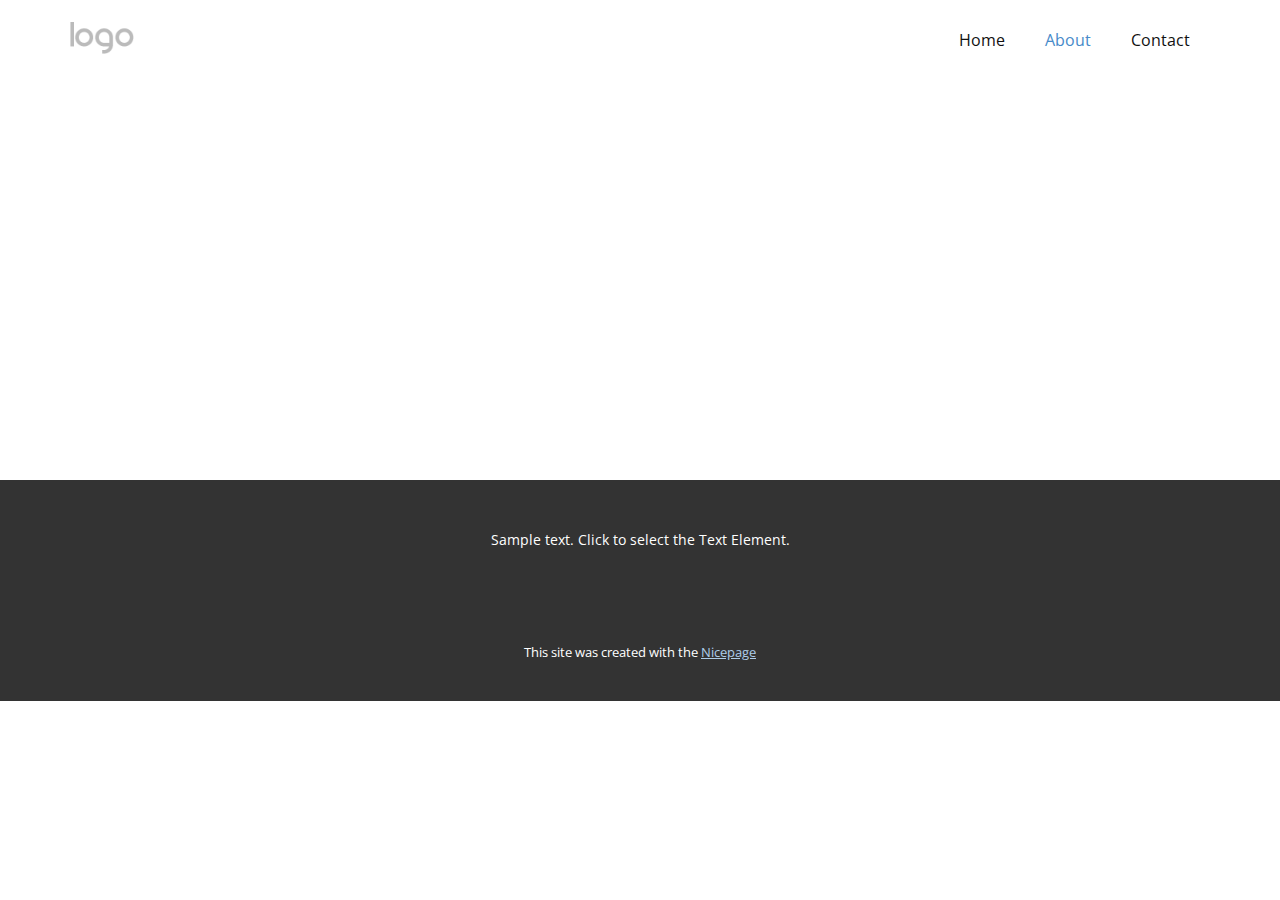
==== About.html @ 91aebddf "first commit" ====
<!DOCTYPE html>
<html style="font-size: 16px;" lang="en"><head>
    <meta name="viewport" content="width=device-width, initial-scale=1.0">
    <meta charset="utf-8">
    <meta name="keywords" content="">
    <meta name="description" content="">
    <title>About</title>
    <link rel="stylesheet" href="nicepage.css" media="screen">
<link rel="stylesheet" href="About.css" media="screen">
    <script class="u-script" type="text/javascript" src="jquery.js" defer=""></script>
    <script class="u-script" type="text/javascript" src="nicepage.js" defer=""></script>
    <meta name="generator" content="Nicepage 6.21.3, nicepage.com">
    <link id="u-theme-google-font" rel="stylesheet" href="https://fonts.googleapis.com/css?family=Roboto:100,100i,300,300i,400,400i,500,500i,700,700i,900,900i|Open+Sans:300,300i,400,400i,500,500i,600,600i,700,700i,800,800i">
    
    
    
    <script type="application/ld+json">{
		"@context": "http://schema.org",
		"@type": "Organization",
		"name": "",
		"logo": "images/default-logo.png"
}</script>
    <meta name="theme-color" content="#478ac9">
    <meta property="og:title" content="About">
    <meta property="og:type" content="website">
  <meta data-intl-tel-input-cdn-path="intlTelInput/"></head>
  <body data-path-to-root="./" data-include-products="false" class="u-body u-xl-mode" data-lang="en"><header class="u-clearfix u-header u-header" id="sec-e397"><div class="u-clearfix u-sheet u-valign-middle u-sheet-1">
        <a href="#" class="u-image u-logo u-image-1">
          <img src="images/default-logo.png" class="u-logo-image u-logo-image-1">
        </a>
        <nav class="u-menu u-menu-dropdown u-offcanvas u-menu-1">
          <div class="menu-collapse" style="font-size: 1rem; letter-spacing: 0px;">
            <a class="u-button-style u-custom-left-right-menu-spacing u-custom-padding-bottom u-custom-top-bottom-menu-spacing u-hamburger-link u-nav-link u-text-active-palette-1-base u-text-hover-palette-2-base" href="#">
              <svg class="u-svg-link" viewBox="0 0 24 24"><use xlink:href="#menu-hamburger"></use></svg>
              <svg class="u-svg-content" version="1.1" id="menu-hamburger" viewBox="0 0 16 16" x="0px" y="0px" xmlns:xlink="http://www.w3.org/1999/xlink" xmlns="http://www.w3.org/2000/svg"><g><rect y="1" width="16" height="2"></rect><rect y="7" width="16" height="2"></rect><rect y="13" width="16" height="2"></rect>
</g></svg>
            </a>
          </div>
          <div class="u-nav-container">
            <ul class="u-nav u-unstyled u-nav-1"><li class="u-nav-item"><a class="u-button-style u-nav-link u-text-active-palette-1-base u-text-hover-palette-2-base" href="./" style="padding: 10px 20px;">Home</a>
</li><li class="u-nav-item"><a class="u-button-style u-nav-link u-text-active-palette-1-base u-text-hover-palette-2-base" href="About.html" style="padding: 10px 20px;">About</a>
</li><li class="u-nav-item"><a class="u-button-style u-nav-link u-text-active-palette-1-base u-text-hover-palette-2-base" href="Contact.html" style="padding: 10px 20px;">Contact</a>
</li></ul>
          </div>
          <div class="u-nav-container-collapse">
            <div class="u-black u-container-style u-inner-container-layout u-opacity u-opacity-95 u-sidenav">
              <div class="u-inner-container-layout u-sidenav-overflow">
                <div class="u-menu-close"></div>
                <ul class="u-align-center u-nav u-popupmenu-items u-unstyled u-nav-2"><li class="u-nav-item"><a class="u-button-style u-nav-link" href="./">Home</a>
</li><li class="u-nav-item"><a class="u-button-style u-nav-link" href="About.html">About</a>
</li><li class="u-nav-item"><a class="u-button-style u-nav-link" href="Contact.html">Contact</a>
</li></ul>
              </div>
            </div>
            <div class="u-black u-menu-overlay u-opacity u-opacity-70"></div>
          </div>
        </nav>
      </div></header>
    <section class="u-clearfix u-section-1" id="sec-25f7">
      <div class="u-clearfix u-sheet u-sheet-1"></div>
    </section>
    
    
    
    <footer class="u-align-center u-clearfix u-container-align-center u-footer u-grey-80 u-footer" id="sec-f53a"><div class="u-clearfix u-sheet u-sheet-1">
        <p class="u-small-text u-text u-text-variant u-text-1">Sample text. Click to select the Text Element.</p>
      </div></footer>
    <section class="u-backlink u-clearfix u-grey-80">
      <p class="u-text">
        <span>This site was created with the </span>
        <a class="u-link" href="https://nicepage.com/" target="_blank" rel="nofollow">
          <span>Nicepage</span>
        </a>
      </p>
    </section>
  
</body></html>
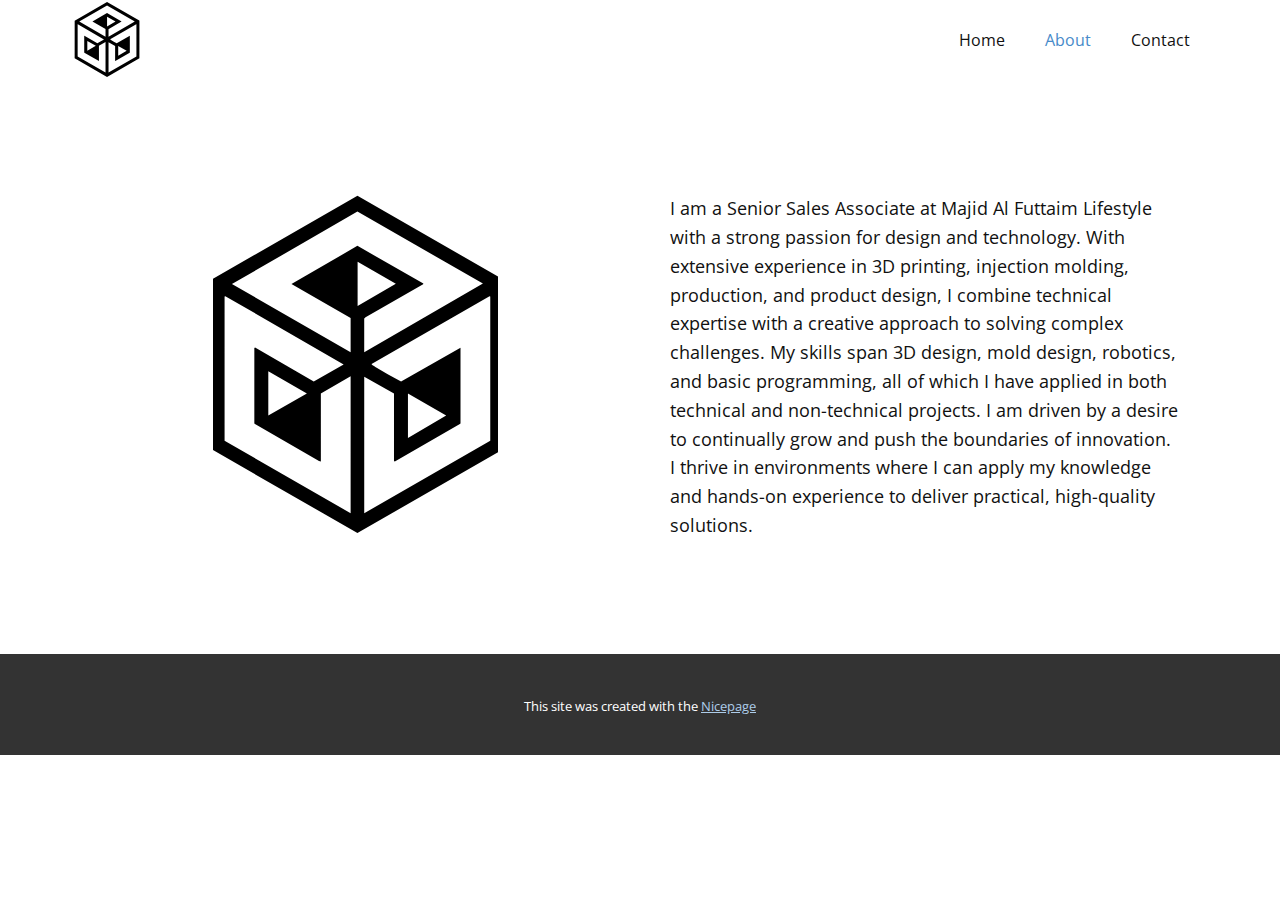
==== commit 0f7447a8: "second try" ====
--- a/About.html
+++ b/About.html
@@ -2,7 +2,7 @@
 <html style="font-size: 16px;" lang="en"><head>
     <meta name="viewport" content="width=device-width, initial-scale=1.0">
     <meta charset="utf-8">
-    <meta name="keywords" content="">
+    <meta name="keywords" content="​Philosophy &amp;amp; Values">
     <meta name="description" content="">
     <title>About</title>
     <link rel="stylesheet" href="nicepage.css" media="screen">
@@ -17,17 +17,13 @@
     <script type="application/ld+json">{
 		"@context": "http://schema.org",
 		"@type": "Organization",
-		"name": "",
-		"logo": "images/default-logo.png"
+		"name": ""
 }</script>
     <meta name="theme-color" content="#478ac9">
     <meta property="og:title" content="About">
     <meta property="og:type" content="website">
   <meta data-intl-tel-input-cdn-path="intlTelInput/"></head>
   <body data-path-to-root="./" data-include-products="false" class="u-body u-xl-mode" data-lang="en"><header class="u-clearfix u-header u-header" id="sec-e397"><div class="u-clearfix u-sheet u-valign-middle u-sheet-1">
-        <a href="#" class="u-image u-logo u-image-1">
-          <img src="images/default-logo.png" class="u-logo-image u-logo-image-1">
-        </a>
         <nav class="u-menu u-menu-dropdown u-offcanvas u-menu-1">
           <div class="menu-collapse" style="font-size: 1rem; letter-spacing: 0px;">
             <a class="u-button-style u-custom-left-right-menu-spacing u-custom-padding-bottom u-custom-top-bottom-menu-spacing u-hamburger-link u-nav-link u-text-active-palette-1-base u-text-hover-palette-2-base" href="#">
@@ -55,16 +51,32 @@
             <div class="u-black u-menu-overlay u-opacity u-opacity-70"></div>
           </div>
         </nav>
+        <img class="u-image u-image-default u-preserve-proportions u-image-1" src="images/tom21.svg" alt="" data-image-width="137" data-image-height="150">
       </div></header>
-    <section class="u-clearfix u-section-1" id="sec-25f7">
-      <div class="u-clearfix u-sheet u-sheet-1"></div>
+    <section class="u-clearfix u-section-1" id="sec-0c21">
+      <div class="u-clearfix u-sheet u-valign-middle u-sheet-1">
+        <div class="data-layout-selected u-clearfix u-expanded-width u-layout-wrap u-layout-wrap-1">
+          <div class="u-layout">
+            <div class="u-layout-row">
+              <div class="u-container-style u-layout-cell u-size-30 u-layout-cell-1">
+                <div class="u-container-layout u-valign-middle u-container-layout-1">
+                  <img class="custom-expanded u-align-center-xs u-image u-image-1" src="images/tom21.svg" data-image-width="471" data-image-height="515">
+                </div>
+              </div>
+              <div class="u-container-style u-layout-cell u-size-30 u-layout-cell-2">
+                <div class="u-container-layout u-valign-middle u-container-layout-2">
+                  <p class="u-align-center-xs u-text u-text-default u-text-1"> I am a Senior Sales Associate at&nbsp;Majid Al Futtaim Lifestyle with a strong passion for design and technology.&nbsp;With extensive experience in 3D printing, injection molding, production, and product design, I combine technical expertise with a creative approach to solving complex challenges. My skills span 3D design, mold design, robotics, and basic programming, all of which I have applied in both technical and non-technical projects. I am driven by a desire to continually grow and push the boundaries of innovation. I thrive in environments where I can apply my knowledge and hands-on experience to deliver practical, high-quality solutions.</p>
+                </div>
+              </div>
+            </div>
+          </div>
+        </div>
+      </div>
     </section>
     
     
     
-    <footer class="u-align-center u-clearfix u-container-align-center u-footer u-grey-80 u-footer" id="sec-f53a"><div class="u-clearfix u-sheet u-sheet-1">
-        <p class="u-small-text u-text u-text-variant u-text-1">Sample text. Click to select the Text Element.</p>
-      </div></footer>
+    
     <section class="u-backlink u-clearfix u-grey-80">
       <p class="u-text">
         <span>This site was created with the </span>
--- a/nicepage.css
+++ b/nicepage.css
@@ -43412,7 +43412,818 @@
 
 /*begin-variables sitestylecss*/
 
+.u-custom-color-1,
+        .u-body.u-custom-color-1,
+        section.u-custom-color-1:before,
+        .u-custom-color-1 > .u-audio-main-layout-wrapper:before,
+        .u-custom-color-1 > .u-container-layout:before,
+        .u-custom-color-1 > .u-inner-container-layout:before,
+        .u-custom-color-1.u-sidenav:before,
+        .u-container-layout.u-container-layout.u-custom-color-1:before,
+        .u-table-alt-custom-color-1 tr:nth-child(even)
+        {
+            color: #ffffff;
+            background-color: #555c66;
+        }
 
+        .u-input.u-custom-color-1,
+        .u-field-input.u-custom-color-1,
+        .u-button-style.u-custom-color-1,
+        .u-button-style.u-custom-color-1[class*="u-border-"]
+        {
+            color: #ffffff !important;
+            background-color: #555c66 !important;
+        }
+
+        .u-button-style.u-custom-color-1:hover,
+        .u-button-style.u-custom-color-1[class*="u-border-"]:hover,
+        .u-button-style.u-custom-color-1:focus,
+        .u-button-style.u-custom-color-1[class*="u-border-"]:focus,
+        .u-button-style.u-button-style.u-custom-color-1:active,
+        .u-button-style.u-button-style.u-custom-color-1[class*="u-border-"]:active,
+        .u-button-style.u-button-style.u-custom-color-1.active,
+        .u-button-style.u-button-style.u-custom-color-1[class*="u-border-"].active,
+        li.active > .u-button-style.u-button-style.u-custom-color-1,
+        li.active > .u-button-style.u-button-style.u-custom-color-1[class*="u-border-"]
+        {
+            color: #ffffff !important;
+            background-color: #4d535c !important;
+        }
+
+        .u-hover-custom-color-1:hover,
+        .u-hover-custom-color-1[class*="u-border-"]:hover,
+        .u-hover-custom-color-1:focus,
+        .u-hover-custom-color-1[class*="u-border-"]:focus,
+        .u-active-custom-color-1.u-active.u-active,
+        .u-active-custom-color-1[class*="u-border-"].u-active.u-active,
+        a.u-button-style.u-hover-custom-color-1:hover,
+        a.u-button-style.u-hover-custom-color-1.hover,
+        a.u-button-style.u-hover-custom-color-1[class*="u-border-"]:hover,
+        a.u-button-style.u-hover-custom-color-1[class*="u-border-"].hover,
+        a.u-button-style:hover > .u-hover-custom-color-1,
+        a.u-button-style:hover > .u-hover-custom-color-1[class*="u-border-"],
+        a.u-button-style.u-hover-custom-color-1:focus,
+        a.u-button-style.u-hover-custom-color-1[class*="u-border-"]:focus,
+        a.u-button-style.u-button-style.u-active-custom-color-1:active,
+        a.u-button-style.u-button-style.u-active-custom-color-1[class*="u-border-"]:active,
+        a.u-button-style.u-button-style.u-active-custom-color-1.active,
+        a.u-button-style.u-button-style.u-active-custom-color-1[class*="u-border-"].active,
+        a.u-button-style.u-button-style.active > .u-active-custom-color-1,
+        a.u-button-style.u-button-style.active > .u-active-custom-color-1[class*="u-border-"],
+        li.active > a.u-button-style.u-button-style.u-active-custom-color-1,
+        li.active > a.u-button-style.u-button-style.u-active-custom-color-1[class*="u-border-"],
+        input.u-field-input.u-field-input.u-active-custom-color-1:checked
+        {
+            color: #ffffff !important;
+            background-color: #555c66 !important;
+        }
+
+        a.u-link.u-hover-custom-color-1:hover {
+            color: #555c66 !important;
+        }
+
+        
+        
+        .u-custom-color-2,
+        .u-body.u-custom-color-2,
+        section.u-custom-color-2:before,
+        .u-custom-color-2 > .u-audio-main-layout-wrapper:before,
+        .u-custom-color-2 > .u-container-layout:before,
+        .u-custom-color-2 > .u-inner-container-layout:before,
+        .u-custom-color-2.u-sidenav:before,
+        .u-container-layout.u-container-layout.u-custom-color-2:before,
+        .u-table-alt-custom-color-2 tr:nth-child(even)
+        {
+            color: #ffffff;
+            background-color: #292d33;
+        }
+
+        .u-input.u-custom-color-2,
+        .u-field-input.u-custom-color-2,
+        .u-button-style.u-custom-color-2,
+        .u-button-style.u-custom-color-2[class*="u-border-"]
+        {
+            color: #ffffff !important;
+            background-color: #292d33 !important;
+        }
+
+        .u-button-style.u-custom-color-2:hover,
+        .u-button-style.u-custom-color-2[class*="u-border-"]:hover,
+        .u-button-style.u-custom-color-2:focus,
+        .u-button-style.u-custom-color-2[class*="u-border-"]:focus,
+        .u-button-style.u-button-style.u-custom-color-2:active,
+        .u-button-style.u-button-style.u-custom-color-2[class*="u-border-"]:active,
+        .u-button-style.u-button-style.u-custom-color-2.active,
+        .u-button-style.u-button-style.u-custom-color-2[class*="u-border-"].active,
+        li.active > .u-button-style.u-button-style.u-custom-color-2,
+        li.active > .u-button-style.u-button-style.u-custom-color-2[class*="u-border-"]
+        {
+            color: #ffffff !important;
+            background-color: #25292e !important;
+        }
+
+        .u-hover-custom-color-2:hover,
+        .u-hover-custom-color-2[class*="u-border-"]:hover,
+        .u-hover-custom-color-2:focus,
+        .u-hover-custom-color-2[class*="u-border-"]:focus,
+        .u-active-custom-color-2.u-active.u-active,
+        .u-active-custom-color-2[class*="u-border-"].u-active.u-active,
+        a.u-button-style.u-hover-custom-color-2:hover,
+        a.u-button-style.u-hover-custom-color-2.hover,
+        a.u-button-style.u-hover-custom-color-2[class*="u-border-"]:hover,
+        a.u-button-style.u-hover-custom-color-2[class*="u-border-"].hover,
+        a.u-button-style:hover > .u-hover-custom-color-2,
+        a.u-button-style:hover > .u-hover-custom-color-2[class*="u-border-"],
+        a.u-button-style.u-hover-custom-color-2:focus,
+        a.u-button-style.u-hover-custom-color-2[class*="u-border-"]:focus,
+        a.u-button-style.u-button-style.u-active-custom-color-2:active,
+        a.u-button-style.u-button-style.u-active-custom-color-2[class*="u-border-"]:active,
+        a.u-button-style.u-button-style.u-active-custom-color-2.active,
+        a.u-button-style.u-button-style.u-active-custom-color-2[class*="u-border-"].active,
+        a.u-button-style.u-button-style.active > .u-active-custom-color-2,
+        a.u-button-style.u-button-style.active > .u-active-custom-color-2[class*="u-border-"],
+        li.active > a.u-button-style.u-button-style.u-active-custom-color-2,
+        li.active > a.u-button-style.u-button-style.u-active-custom-color-2[class*="u-border-"],
+        input.u-field-input.u-field-input.u-active-custom-color-2:checked
+        {
+            color: #ffffff !important;
+            background-color: #292d33 !important;
+        }
+
+        a.u-link.u-hover-custom-color-2:hover {
+            color: #292d33 !important;
+        }
+
+        
+        
+        .u-custom-color-3,
+        .u-body.u-custom-color-3,
+        section.u-custom-color-3:before,
+        .u-custom-color-3 > .u-audio-main-layout-wrapper:before,
+        .u-custom-color-3 > .u-container-layout:before,
+        .u-custom-color-3 > .u-inner-container-layout:before,
+        .u-custom-color-3.u-sidenav:before,
+        .u-container-layout.u-container-layout.u-custom-color-3:before,
+        .u-table-alt-custom-color-3 tr:nth-child(even)
+        {
+            color: #ffffff;
+            background-color: #22272e;
+        }
+
+        .u-input.u-custom-color-3,
+        .u-field-input.u-custom-color-3,
+        .u-button-style.u-custom-color-3,
+        .u-button-style.u-custom-color-3[class*="u-border-"]
+        {
+            color: #ffffff !important;
+            background-color: #22272e !important;
+        }
+
+        .u-button-style.u-custom-color-3:hover,
+        .u-button-style.u-custom-color-3[class*="u-border-"]:hover,
+        .u-button-style.u-custom-color-3:focus,
+        .u-button-style.u-custom-color-3[class*="u-border-"]:focus,
+        .u-button-style.u-button-style.u-custom-color-3:active,
+        .u-button-style.u-button-style.u-custom-color-3[class*="u-border-"]:active,
+        .u-button-style.u-button-style.u-custom-color-3.active,
+        .u-button-style.u-button-style.u-custom-color-3[class*="u-border-"].active,
+        li.active > .u-button-style.u-button-style.u-custom-color-3,
+        li.active > .u-button-style.u-button-style.u-custom-color-3[class*="u-border-"]
+        {
+            color: #ffffff !important;
+            background-color: #1f2329 !important;
+        }
+
+        .u-hover-custom-color-3:hover,
+        .u-hover-custom-color-3[class*="u-border-"]:hover,
+        .u-hover-custom-color-3:focus,
+        .u-hover-custom-color-3[class*="u-border-"]:focus,
+        .u-active-custom-color-3.u-active.u-active,
+        .u-active-custom-color-3[class*="u-border-"].u-active.u-active,
+        a.u-button-style.u-hover-custom-color-3:hover,
+        a.u-button-style.u-hover-custom-color-3.hover,
+        a.u-button-style.u-hover-custom-color-3[class*="u-border-"]:hover,
+        a.u-button-style.u-hover-custom-color-3[class*="u-border-"].hover,
+        a.u-button-style:hover > .u-hover-custom-color-3,
+        a.u-button-style:hover > .u-hover-custom-color-3[class*="u-border-"],
+        a.u-button-style.u-hover-custom-color-3:focus,
+        a.u-button-style.u-hover-custom-color-3[class*="u-border-"]:focus,
+        a.u-button-style.u-button-style.u-active-custom-color-3:active,
+        a.u-button-style.u-button-style.u-active-custom-color-3[class*="u-border-"]:active,
+        a.u-button-style.u-button-style.u-active-custom-color-3.active,
+        a.u-button-style.u-button-style.u-active-custom-color-3[class*="u-border-"].active,
+        a.u-button-style.u-button-style.active > .u-active-custom-color-3,
+        a.u-button-style.u-button-style.active > .u-active-custom-color-3[class*="u-border-"],
+        li.active > a.u-button-style.u-button-style.u-active-custom-color-3,
+        li.active > a.u-button-style.u-button-style.u-active-custom-color-3[class*="u-border-"],
+        input.u-field-input.u-field-input.u-active-custom-color-3:checked
+        {
+            color: #ffffff !important;
+            background-color: #22272e !important;
+        }
+
+        a.u-link.u-hover-custom-color-3:hover {
+            color: #22272e !important;
+        }
+
+        
+        
+        .u-custom-color-4,
+        .u-body.u-custom-color-4,
+        section.u-custom-color-4:before,
+        .u-custom-color-4 > .u-audio-main-layout-wrapper:before,
+        .u-custom-color-4 > .u-container-layout:before,
+        .u-custom-color-4 > .u-inner-container-layout:before,
+        .u-custom-color-4.u-sidenav:before,
+        .u-container-layout.u-container-layout.u-custom-color-4:before,
+        .u-table-alt-custom-color-4 tr:nth-child(even)
+        {
+            color: #ffffff;
+            background-color: #22272e;
+        }
+
+        .u-input.u-custom-color-4,
+        .u-field-input.u-custom-color-4,
+        .u-button-style.u-custom-color-4,
+        .u-button-style.u-custom-color-4[class*="u-border-"]
+        {
+            color: #ffffff !important;
+            background-color: #22272e !important;
+        }
+
+        .u-button-style.u-custom-color-4:hover,
+        .u-button-style.u-custom-color-4[class*="u-border-"]:hover,
+        .u-button-style.u-custom-color-4:focus,
+        .u-button-style.u-custom-color-4[class*="u-border-"]:focus,
+        .u-button-style.u-button-style.u-custom-color-4:active,
+        .u-button-style.u-button-style.u-custom-color-4[class*="u-border-"]:active,
+        .u-button-style.u-button-style.u-custom-color-4.active,
+        .u-button-style.u-button-style.u-custom-color-4[class*="u-border-"].active,
+        li.active > .u-button-style.u-button-style.u-custom-color-4,
+        li.active > .u-button-style.u-button-style.u-custom-color-4[class*="u-border-"]
+        {
+            color: #ffffff !important;
+            background-color: #1f2329 !important;
+        }
+
+        .u-hover-custom-color-4:hover,
+        .u-hover-custom-color-4[class*="u-border-"]:hover,
+        .u-hover-custom-color-4:focus,
+        .u-hover-custom-color-4[class*="u-border-"]:focus,
+        .u-active-custom-color-4.u-active.u-active,
+        .u-active-custom-color-4[class*="u-border-"].u-active.u-active,
+        a.u-button-style.u-hover-custom-color-4:hover,
+        a.u-button-style.u-hover-custom-color-4.hover,
+        a.u-button-style.u-hover-custom-color-4[class*="u-border-"]:hover,
+        a.u-button-style.u-hover-custom-color-4[class*="u-border-"].hover,
+        a.u-button-style:hover > .u-hover-custom-color-4,
+        a.u-button-style:hover > .u-hover-custom-color-4[class*="u-border-"],
+        a.u-button-style.u-hover-custom-color-4:focus,
+        a.u-button-style.u-hover-custom-color-4[class*="u-border-"]:focus,
+        a.u-button-style.u-button-style.u-active-custom-color-4:active,
+        a.u-button-style.u-button-style.u-active-custom-color-4[class*="u-border-"]:active,
+        a.u-button-style.u-button-style.u-active-custom-color-4.active,
+        a.u-button-style.u-button-style.u-active-custom-color-4[class*="u-border-"].active,
+        a.u-button-style.u-button-style.active > .u-active-custom-color-4,
+        a.u-button-style.u-button-style.active > .u-active-custom-color-4[class*="u-border-"],
+        li.active > a.u-button-style.u-button-style.u-active-custom-color-4,
+        li.active > a.u-button-style.u-button-style.u-active-custom-color-4[class*="u-border-"],
+        input.u-field-input.u-field-input.u-active-custom-color-4:checked
+        {
+            color: #ffffff !important;
+            background-color: #22272e !important;
+        }
+
+        a.u-link.u-hover-custom-color-4:hover {
+            color: #22272e !important;
+        }
+
+        
+
+        
+        .u-border-custom-color-1,
+        .u-border-custom-color-1.u-input,
+        .u-border-custom-color-1.u-field-input.u-field-input,
+        .u-separator-custom-color-1:after
+        {
+            border-color: #555c66;
+            stroke: #555c66;
+        }
+
+        .u-button-style.u-border-custom-color-1
+        {
+            border-color: #555c66 !important;
+            color: #555c66 !important;
+            background-color: transparent !important;
+        }
+
+        .u-button-style.u-border-custom-color-1:hover,
+        .u-button-style.u-border-custom-color-1:focus
+        {
+            border-color: transparent !important;
+            color: #4d535c !important;
+            background-color: transparent !important;
+        }
+
+        .u-border-hover-custom-color-1:hover,
+        .u-border-hover-custom-color-1:focus,
+        .u-border-active-custom-color-1.u-active.u-active,
+        a.u-button-style.u-border-hover-custom-color-1:hover,
+        a.u-button-style:hover > .u-border-hover-custom-color-1,
+        a.u-button-style.u-border-hover-custom-color-1:focus,
+        a.u-button-style.u-button-style.u-border-active-custom-color-1:active,
+        a.u-button-style.u-button-style.u-border-active-custom-color-1.active,
+        a.u-button-style.u-button-style.active > .u-border-active-custom-color-1,
+        li.active > a.u-button-style.u-button-style.u-border-active-custom-color-1,
+        input.u-field-input.u-field-input.u-border-active-custom-color-1:checked
+        {
+            color: #555c66 !important;
+            border-color: #555c66 !important;
+        }
+
+        .u-link.u-border-custom-color-1[class*="u-border-"]
+        {
+            border-color: #555c66 !important;
+        }
+
+        .u-link.u-border-custom-color-1[class*="u-border-"]:hover
+        {
+            border-color: #4d535c !important;
+        }
+        
+        
+        .u-border-custom-color-2,
+        .u-border-custom-color-2.u-input,
+        .u-border-custom-color-2.u-field-input.u-field-input,
+        .u-separator-custom-color-2:after
+        {
+            border-color: #292d33;
+            stroke: #292d33;
+        }
+
+        .u-button-style.u-border-custom-color-2
+        {
+            border-color: #292d33 !important;
+            color: #292d33 !important;
+            background-color: transparent !important;
+        }
+
+        .u-button-style.u-border-custom-color-2:hover,
+        .u-button-style.u-border-custom-color-2:focus
+        {
+            border-color: transparent !important;
+            color: #25292e !important;
+            background-color: transparent !important;
+        }
+
+        .u-border-hover-custom-color-2:hover,
+        .u-border-hover-custom-color-2:focus,
+        .u-border-active-custom-color-2.u-active.u-active,
+        a.u-button-style.u-border-hover-custom-color-2:hover,
+        a.u-button-style:hover > .u-border-hover-custom-color-2,
+        a.u-button-style.u-border-hover-custom-color-2:focus,
+        a.u-button-style.u-button-style.u-border-active-custom-color-2:active,
+        a.u-button-style.u-button-style.u-border-active-custom-color-2.active,
+        a.u-button-style.u-button-style.active > .u-border-active-custom-color-2,
+        li.active > a.u-button-style.u-button-style.u-border-active-custom-color-2,
+        input.u-field-input.u-field-input.u-border-active-custom-color-2:checked
+        {
+            color: #292d33 !important;
+            border-color: #292d33 !important;
+        }
+
+        .u-link.u-border-custom-color-2[class*="u-border-"]
+        {
+            border-color: #292d33 !important;
+        }
+
+        .u-link.u-border-custom-color-2[class*="u-border-"]:hover
+        {
+            border-color: #25292e !important;
+        }
+        
+        
+        .u-border-custom-color-3,
+        .u-border-custom-color-3.u-input,
+        .u-border-custom-color-3.u-field-input.u-field-input,
+        .u-separator-custom-color-3:after
+        {
+            border-color: #22272e;
+            stroke: #22272e;
+        }
+
+        .u-button-style.u-border-custom-color-3
+        {
+            border-color: #22272e !important;
+            color: #22272e !important;
+            background-color: transparent !important;
+        }
+
+        .u-button-style.u-border-custom-color-3:hover,
+        .u-button-style.u-border-custom-color-3:focus
+        {
+            border-color: transparent !important;
+            color: #1f2329 !important;
+            background-color: transparent !important;
+        }
+
+        .u-border-hover-custom-color-3:hover,
+        .u-border-hover-custom-color-3:focus,
+        .u-border-active-custom-color-3.u-active.u-active,
+        a.u-button-style.u-border-hover-custom-color-3:hover,
+        a.u-button-style:hover > .u-border-hover-custom-color-3,
+        a.u-button-style.u-border-hover-custom-color-3:focus,
+        a.u-button-style.u-button-style.u-border-active-custom-color-3:active,
+        a.u-button-style.u-button-style.u-border-active-custom-color-3.active,
+        a.u-button-style.u-button-style.active > .u-border-active-custom-color-3,
+        li.active > a.u-button-style.u-button-style.u-border-active-custom-color-3,
+        input.u-field-input.u-field-input.u-border-active-custom-color-3:checked
+        {
+            color: #22272e !important;
+            border-color: #22272e !important;
+        }
+
+        .u-link.u-border-custom-color-3[class*="u-border-"]
+        {
+            border-color: #22272e !important;
+        }
+
+        .u-link.u-border-custom-color-3[class*="u-border-"]:hover
+        {
+            border-color: #1f2329 !important;
+        }
+        
+        
+        .u-border-custom-color-4,
+        .u-border-custom-color-4.u-input,
+        .u-border-custom-color-4.u-field-input.u-field-input,
+        .u-separator-custom-color-4:after
+        {
+            border-color: #22272e;
+            stroke: #22272e;
+        }
+
+        .u-button-style.u-border-custom-color-4
+        {
+            border-color: #22272e !important;
+            color: #22272e !important;
+            background-color: transparent !important;
+        }
+
+        .u-button-style.u-border-custom-color-4:hover,
+        .u-button-style.u-border-custom-color-4:focus
+        {
+            border-color: transparent !important;
+            color: #1f2329 !important;
+            background-color: transparent !important;
+        }
+
+        .u-border-hover-custom-color-4:hover,
+        .u-border-hover-custom-color-4:focus,
+        .u-border-active-custom-color-4.u-active.u-active,
+        a.u-button-style.u-border-hover-custom-color-4:hover,
+        a.u-button-style:hover > .u-border-hover-custom-color-4,
+        a.u-button-style.u-border-hover-custom-color-4:focus,
+        a.u-button-style.u-button-style.u-border-active-custom-color-4:active,
+        a.u-button-style.u-button-style.u-border-active-custom-color-4.active,
+        a.u-button-style.u-button-style.active > .u-border-active-custom-color-4,
+        li.active > a.u-button-style.u-button-style.u-border-active-custom-color-4,
+        input.u-field-input.u-field-input.u-border-active-custom-color-4:checked
+        {
+            color: #22272e !important;
+            border-color: #22272e !important;
+        }
+
+        .u-link.u-border-custom-color-4[class*="u-border-"]
+        {
+            border-color: #22272e !important;
+        }
+
+        .u-link.u-border-custom-color-4[class*="u-border-"]:hover
+        {
+            border-color: #1f2329 !important;
+        }
+        
+
+        
+        .u-text-custom-color-1,
+        .u-input.u-text-custom-color-1,
+        .u-input.u-text-custom-color-1[class*="u-border-"],
+        li.active > a.u-button-style.u-text-custom-color-1,
+        li.active > a.u-button-style.u-text-custom-color-1[class*="u-border-"],
+        a.u-button-style.u-text-custom-color-1,
+        a.u-button-style.u-text-custom-color-1[class*="u-border-"]
+        {
+            color: #555c66 !important;
+            
+            
+            
+        }
+
+        a.u-button-style.u-text-custom-color-1:hover,
+        a.u-button-style.u-text-custom-color-1[class*="u-border-"]:hover,
+        a.u-button-style.u-text-custom-color-1:focus,
+        a.u-button-style.u-text-custom-color-1[class*="u-border-"]:focus,
+        a.u-button-style.u-button-style.u-text-custom-color-1:active,
+        a.u-button-style.u-button-style.u-text-custom-color-1[class*="u-border-"]:active,
+        a.u-button-style.u-button-style.u-text-custom-color-1.active,
+        a.u-button-style.u-button-style.u-text-custom-color-1[class*="u-border-"].active
+        {
+            color: #4d535c !important;
+        }
+
+        /* hover */
+        a.u-button-style:hover > .u-text-hover-custom-color-1,
+        a.u-button-style:hover > .u-text-hover-custom-color-1[class*="u-border-"],
+        a.u-button-style.u-button-style.u-text-hover-custom-color-1:hover,
+        a.u-button-style.u-button-style.u-text-hover-custom-color-1[class*="u-border-"]:hover,
+        a.u-button-style.u-button-style.u-button-style.u-text-hover-custom-color-1.active,
+        a.u-button-style.u-button-style.u-button-style.u-text-hover-custom-color-1[class*="u-border-"].active,
+        a.u-button-style.u-button-style.u-button-style.u-text-hover-custom-color-1:active,
+        a.u-button-style.u-button-style.u-button-style.u-text-hover-custom-color-1[class*="u-border-"]:active,
+        a.u-button-style.u-button-style.u-text-hover-custom-color-1:focus,
+        a.u-button-style.u-button-style.u-text-hover-custom-color-1[class*="u-border-"]:focus,
+        /* active */
+        a.u-button-style.u-button-style.u-button-style.u-button-style.u-text-active-custom-color-1:active,
+        a.u-button-style.u-button-style.u-button-style.u-button-style.u-text-active-custom-color-1[class*="u-border-"]:active,
+        a.u-button-style.u-button-style.u-button-style.u-button-style.u-text-active-custom-color-1.active,
+        a.u-button-style.u-button-style.u-button-style.u-button-style.u-text-active-custom-color-1[class*="u-border-"].active,
+        a.u-button-style.u-button-style.active > .u-text-active-custom-color-1,
+        a.u-button-style.u-button-style.active > .u-text-active-custom-color-1[class*="u-border-"],
+        :not(.level-2) > .u-nav > .u-nav-item > a.u-nav-link.u-text-hover-custom-color-1:hover,
+        :not(.level-2) > .u-nav > .u-nav-item > a.u-nav-link.u-nav-link.u-text-active-custom-color-1.active,
+        .u-text-hover-custom-color-1.u-language-url:hover,
+        .u-text-hover-custom-color-1 .u-language-url:hover,
+        .u-text-hover-custom-color-1.u-carousel-control:hover,
+        .u-text-hover-custom-color-1.u-gallery-nav:hover,
+        .u-popupmenu-items.u-text-hover-custom-color-1 .u-nav-link:hover,
+        .u-popupmenu-items.u-popupmenu-items.u-text-active-custom-color-1 .u-nav-link.active,
+        .u-calendar-time-list .u-calendar-time-slot.u-text-hover-custom-color-1:hover,
+        .u-calendar-time-list .u-calendar-time-slot.u-text-active-custom-color-1.u-active
+        {
+            color: #555c66 !important;
+        }
+
+        .u-text-custom-color-1 .u-svg-link,
+        .u-text-hover-custom-color-1:hover .u-svg-link,
+        .u-text-hover-custom-color-1:focus .u-svg-link,
+        .u-text-active-custom-color-1:active .u-svg-link.u-svg-link,
+        .u-button-style:hover > .u-text-hover-custom-color-1 .u-svg-link,
+        .u-button-style.u-button-style:active > .u-text-active-custom-color-1 .u-svg-link,
+        .u-button-style.u-button-style.active > .u-text-active-custom-color-1 .u-svg-link
+        {
+            fill: #555c66;
+        }
+
+        .u-link.u-text-custom-color-1:hover
+        {
+            color: #4d535c !important;
+        }
+
+        a.u-link.u-text-hover-custom-color-1:hover
+        {
+            color: #555c66 !important;
+        }
+        
+        
+        .u-text-custom-color-2,
+        .u-input.u-text-custom-color-2,
+        .u-input.u-text-custom-color-2[class*="u-border-"],
+        li.active > a.u-button-style.u-text-custom-color-2,
+        li.active > a.u-button-style.u-text-custom-color-2[class*="u-border-"],
+        a.u-button-style.u-text-custom-color-2,
+        a.u-button-style.u-text-custom-color-2[class*="u-border-"]
+        {
+            color: #292d33 !important;
+            
+            
+            
+        }
+
+        a.u-button-style.u-text-custom-color-2:hover,
+        a.u-button-style.u-text-custom-color-2[class*="u-border-"]:hover,
+        a.u-button-style.u-text-custom-color-2:focus,
+        a.u-button-style.u-text-custom-color-2[class*="u-border-"]:focus,
+        a.u-button-style.u-button-style.u-text-custom-color-2:active,
+        a.u-button-style.u-button-style.u-text-custom-color-2[class*="u-border-"]:active,
+        a.u-button-style.u-button-style.u-text-custom-color-2.active,
+        a.u-button-style.u-button-style.u-text-custom-color-2[class*="u-border-"].active
+        {
+            color: #25292e !important;
+        }
+
+        /* hover */
+        a.u-button-style:hover > .u-text-hover-custom-color-2,
+        a.u-button-style:hover > .u-text-hover-custom-color-2[class*="u-border-"],
+        a.u-button-style.u-button-style.u-text-hover-custom-color-2:hover,
+        a.u-button-style.u-button-style.u-text-hover-custom-color-2[class*="u-border-"]:hover,
+        a.u-button-style.u-button-style.u-button-style.u-text-hover-custom-color-2.active,
+        a.u-button-style.u-button-style.u-button-style.u-text-hover-custom-color-2[class*="u-border-"].active,
+        a.u-button-style.u-button-style.u-button-style.u-text-hover-custom-color-2:active,
+        a.u-button-style.u-button-style.u-button-style.u-text-hover-custom-color-2[class*="u-border-"]:active,
+        a.u-button-style.u-button-style.u-text-hover-custom-color-2:focus,
+        a.u-button-style.u-button-style.u-text-hover-custom-color-2[class*="u-border-"]:focus,
+        /* active */
+        a.u-button-style.u-button-style.u-button-style.u-button-style.u-text-active-custom-color-2:active,
+        a.u-button-style.u-button-style.u-button-style.u-button-style.u-text-active-custom-color-2[class*="u-border-"]:active,
+        a.u-button-style.u-button-style.u-button-style.u-button-style.u-text-active-custom-color-2.active,
+        a.u-button-style.u-button-style.u-button-style.u-button-style.u-text-active-custom-color-2[class*="u-border-"].active,
+        a.u-button-style.u-button-style.active > .u-text-active-custom-color-2,
+        a.u-button-style.u-button-style.active > .u-text-active-custom-color-2[class*="u-border-"],
+        :not(.level-2) > .u-nav > .u-nav-item > a.u-nav-link.u-text-hover-custom-color-2:hover,
+        :not(.level-2) > .u-nav > .u-nav-item > a.u-nav-link.u-nav-link.u-text-active-custom-color-2.active,
+        .u-text-hover-custom-color-2.u-language-url:hover,
+        .u-text-hover-custom-color-2 .u-language-url:hover,
+        .u-text-hover-custom-color-2.u-carousel-control:hover,
+        .u-text-hover-custom-color-2.u-gallery-nav:hover,
+        .u-popupmenu-items.u-text-hover-custom-color-2 .u-nav-link:hover,
+        .u-popupmenu-items.u-popupmenu-items.u-text-active-custom-color-2 .u-nav-link.active,
+        .u-calendar-time-list .u-calendar-time-slot.u-text-hover-custom-color-2:hover,
+        .u-calendar-time-list .u-calendar-time-slot.u-text-active-custom-color-2.u-active
+        {
+            color: #292d33 !important;
+        }
+
+        .u-text-custom-color-2 .u-svg-link,
+        .u-text-hover-custom-color-2:hover .u-svg-link,
+        .u-text-hover-custom-color-2:focus .u-svg-link,
+        .u-text-active-custom-color-2:active .u-svg-link.u-svg-link,
+        .u-button-style:hover > .u-text-hover-custom-color-2 .u-svg-link,
+        .u-button-style.u-button-style:active > .u-text-active-custom-color-2 .u-svg-link,
+        .u-button-style.u-button-style.active > .u-text-active-custom-color-2 .u-svg-link
+        {
+            fill: #292d33;
+        }
+
+        .u-link.u-text-custom-color-2:hover
+        {
+            color: #25292e !important;
+        }
+
+        a.u-link.u-text-hover-custom-color-2:hover
+        {
+            color: #292d33 !important;
+        }
+        
+        
+        .u-text-custom-color-3,
+        .u-input.u-text-custom-color-3,
+        .u-input.u-text-custom-color-3[class*="u-border-"],
+        li.active > a.u-button-style.u-text-custom-color-3,
+        li.active > a.u-button-style.u-text-custom-color-3[class*="u-border-"],
+        a.u-button-style.u-text-custom-color-3,
+        a.u-button-style.u-text-custom-color-3[class*="u-border-"]
+        {
+            color: #22272e !important;
+            
+            
+            
+        }
+
+        a.u-button-style.u-text-custom-color-3:hover,
+        a.u-button-style.u-text-custom-color-3[class*="u-border-"]:hover,
+        a.u-button-style.u-text-custom-color-3:focus,
+        a.u-button-style.u-text-custom-color-3[class*="u-border-"]:focus,
+        a.u-button-style.u-button-style.u-text-custom-color-3:active,
+        a.u-button-style.u-button-style.u-text-custom-color-3[class*="u-border-"]:active,
+        a.u-button-style.u-button-style.u-text-custom-color-3.active,
+        a.u-button-style.u-button-style.u-text-custom-color-3[class*="u-border-"].active
+        {
+            color: #1f2329 !important;
+        }
+
+        /* hover */
+        a.u-button-style:hover > .u-text-hover-custom-color-3,
+        a.u-button-style:hover > .u-text-hover-custom-color-3[class*="u-border-"],
+        a.u-button-style.u-button-style.u-text-hover-custom-color-3:hover,
+        a.u-button-style.u-button-style.u-text-hover-custom-color-3[class*="u-border-"]:hover,
+        a.u-button-style.u-button-style.u-button-style.u-text-hover-custom-color-3.active,
+        a.u-button-style.u-button-style.u-button-style.u-text-hover-custom-color-3[class*="u-border-"].active,
+        a.u-button-style.u-button-style.u-button-style.u-text-hover-custom-color-3:active,
+        a.u-button-style.u-button-style.u-button-style.u-text-hover-custom-color-3[class*="u-border-"]:active,
+        a.u-button-style.u-button-style.u-text-hover-custom-color-3:focus,
+        a.u-button-style.u-button-style.u-text-hover-custom-color-3[class*="u-border-"]:focus,
+        /* active */
+        a.u-button-style.u-button-style.u-button-style.u-button-style.u-text-active-custom-color-3:active,
+        a.u-button-style.u-button-style.u-button-style.u-button-style.u-text-active-custom-color-3[class*="u-border-"]:active,
+        a.u-button-style.u-button-style.u-button-style.u-button-style.u-text-active-custom-color-3.active,
+        a.u-button-style.u-button-style.u-button-style.u-button-style.u-text-active-custom-color-3[class*="u-border-"].active,
+        a.u-button-style.u-button-style.active > .u-text-active-custom-color-3,
+        a.u-button-style.u-button-style.active > .u-text-active-custom-color-3[class*="u-border-"],
+        :not(.level-2) > .u-nav > .u-nav-item > a.u-nav-link.u-text-hover-custom-color-3:hover,
+        :not(.level-2) > .u-nav > .u-nav-item > a.u-nav-link.u-nav-link.u-text-active-custom-color-3.active,
+        .u-text-hover-custom-color-3.u-language-url:hover,
+        .u-text-hover-custom-color-3 .u-language-url:hover,
+        .u-text-hover-custom-color-3.u-carousel-control:hover,
+        .u-text-hover-custom-color-3.u-gallery-nav:hover,
+        .u-popupmenu-items.u-text-hover-custom-color-3 .u-nav-link:hover,
+        .u-popupmenu-items.u-popupmenu-items.u-text-active-custom-color-3 .u-nav-link.active,
+        .u-calendar-time-list .u-calendar-time-slot.u-text-hover-custom-color-3:hover,
+        .u-calendar-time-list .u-calendar-time-slot.u-text-active-custom-color-3.u-active
+        {
+            color: #22272e !important;
+        }
+
+        .u-text-custom-color-3 .u-svg-link,
+        .u-text-hover-custom-color-3:hover .u-svg-link,
+        .u-text-hover-custom-color-3:focus .u-svg-link,
+        .u-text-active-custom-color-3:active .u-svg-link.u-svg-link,
+        .u-button-style:hover > .u-text-hover-custom-color-3 .u-svg-link,
+        .u-button-style.u-button-style:active > .u-text-active-custom-color-3 .u-svg-link,
+        .u-button-style.u-button-style.active > .u-text-active-custom-color-3 .u-svg-link
+        {
+            fill: #22272e;
+        }
+
+        .u-link.u-text-custom-color-3:hover
+        {
+            color: #1f2329 !important;
+        }
+
+        a.u-link.u-text-hover-custom-color-3:hover
+        {
+            color: #22272e !important;
+        }
+        
+        
+        .u-text-custom-color-4,
+        .u-input.u-text-custom-color-4,
+        .u-input.u-text-custom-color-4[class*="u-border-"],
+        li.active > a.u-button-style.u-text-custom-color-4,
+        li.active > a.u-button-style.u-text-custom-color-4[class*="u-border-"],
+        a.u-button-style.u-text-custom-color-4,
+        a.u-button-style.u-text-custom-color-4[class*="u-border-"]
+        {
+            color: #22272e !important;
+            
+            
+            
+        }
+
+        a.u-button-style.u-text-custom-color-4:hover,
+        a.u-button-style.u-text-custom-color-4[class*="u-border-"]:hover,
+        a.u-button-style.u-text-custom-color-4:focus,
+        a.u-button-style.u-text-custom-color-4[class*="u-border-"]:focus,
+        a.u-button-style.u-button-style.u-text-custom-color-4:active,
+        a.u-button-style.u-button-style.u-text-custom-color-4[class*="u-border-"]:active,
+        a.u-button-style.u-button-style.u-text-custom-color-4.active,
+        a.u-button-style.u-button-style.u-text-custom-color-4[class*="u-border-"].active
+        {
+            color: #1f2329 !important;
+        }
+
+        /* hover */
+        a.u-button-style:hover > .u-text-hover-custom-color-4,
+        a.u-button-style:hover > .u-text-hover-custom-color-4[class*="u-border-"],
+        a.u-button-style.u-button-style.u-text-hover-custom-color-4:hover,
+        a.u-button-style.u-button-style.u-text-hover-custom-color-4[class*="u-border-"]:hover,
+        a.u-button-style.u-button-style.u-button-style.u-text-hover-custom-color-4.active,
+        a.u-button-style.u-button-style.u-button-style.u-text-hover-custom-color-4[class*="u-border-"].active,
+        a.u-button-style.u-button-style.u-button-style.u-text-hover-custom-color-4:active,
+        a.u-button-style.u-button-style.u-button-style.u-text-hover-custom-color-4[class*="u-border-"]:active,
+        a.u-button-style.u-button-style.u-text-hover-custom-color-4:focus,
+        a.u-button-style.u-button-style.u-text-hover-custom-color-4[class*="u-border-"]:focus,
+        /* active */
+        a.u-button-style.u-button-style.u-button-style.u-button-style.u-text-active-custom-color-4:active,
+        a.u-button-style.u-button-style.u-button-style.u-button-style.u-text-active-custom-color-4[class*="u-border-"]:active,
+        a.u-button-style.u-button-style.u-button-style.u-button-style.u-text-active-custom-color-4.active,
+        a.u-button-style.u-button-style.u-button-style.u-button-style.u-text-active-custom-color-4[class*="u-border-"].active,
+        a.u-button-style.u-button-style.active > .u-text-active-custom-color-4,
+        a.u-button-style.u-button-style.active > .u-text-active-custom-color-4[class*="u-border-"],
+        :not(.level-2) > .u-nav > .u-nav-item > a.u-nav-link.u-text-hover-custom-color-4:hover,
+        :not(.level-2) > .u-nav > .u-nav-item > a.u-nav-link.u-nav-link.u-text-active-custom-color-4.active,
+        .u-text-hover-custom-color-4.u-language-url:hover,
+        .u-text-hover-custom-color-4 .u-language-url:hover,
+        .u-text-hover-custom-color-4.u-carousel-control:hover,
+        .u-text-hover-custom-color-4.u-gallery-nav:hover,
+        .u-popupmenu-items.u-text-hover-custom-color-4 .u-nav-link:hover,
+        .u-popupmenu-items.u-popupmenu-items.u-text-active-custom-color-4 .u-nav-link.active,
+        .u-calendar-time-list .u-calendar-time-slot.u-text-hover-custom-color-4:hover,
+        .u-calendar-time-list .u-calendar-time-slot.u-text-active-custom-color-4.u-active
+        {
+            color: #22272e !important;
+        }
+
+        .u-text-custom-color-4 .u-svg-link,
+        .u-text-hover-custom-color-4:hover .u-svg-link,
+        .u-text-hover-custom-color-4:focus .u-svg-link,
+        .u-text-active-custom-color-4:active .u-svg-link.u-svg-link,
+        .u-button-style:hover > .u-text-hover-custom-color-4 .u-svg-link,
+        .u-button-style.u-button-style:active > .u-text-active-custom-color-4 .u-svg-link,
+        .u-button-style.u-button-style.active > .u-text-active-custom-color-4 .u-svg-link
+        {
+            fill: #22272e;
+        }
+
+        .u-link.u-text-custom-color-4:hover
+        {
+            color: #1f2329 !important;
+        }
+
+        a.u-link.u-text-hover-custom-color-4:hover
+        {
+            color: #22272e !important;
+        }
 
         .u-body
         {
@@ -43971,25 +44782,25 @@
         /** color-rules **/
 
         /** alt-color-rules **/
-        .u-body-color a,.u-palette-1-base a,.u-palette-1-dark-3 a,.u-palette-1-dark-2 a,.u-palette-1-dark-1 a,.u-palette-1 a,.u-palette-1-light-1 a,.u-palette-2-base a,.u-palette-2-dark-3 a,.u-palette-2-dark-2 a,.u-palette-2-dark-1 a,.u-palette-2 a,.u-palette-2-light-1 a,.u-palette-3-dark-3 a,.u-palette-3-dark-2 a,.u-palette-3-dark-1 a,.u-palette-4-base a,.u-palette-4-dark-3 a,.u-palette-4-dark-2 a,.u-palette-4-dark-1 a,.u-palette-5-dark-3 a,.u-palette-5-dark-2 a,.u-palette-5-dark-1 a,.u-grey-40 a,.u-grey-30 a,.u-grey-90 a,.u-grey-80 a,.u-grey-75 a,.u-black a,.u-grey-70 a,.u-grey-60 a,.u-grey-50 a,.u-grey-dark-3 a,.u-grey-dark-2 a,.u-grey-dark-1 a,.u-grey a,.u-shading a,.u-overlap-contrast .u-header a:not(.u-nav-link):not(.u-btn)
+        .u-custom-color-1 a,.u-custom-color-2 a,.u-custom-color-3 a,.u-custom-color-4 a,.u-body-color a,.u-palette-1-base a,.u-palette-1-dark-3 a,.u-palette-1-dark-2 a,.u-palette-1-dark-1 a,.u-palette-1 a,.u-palette-1-light-1 a,.u-palette-2-base a,.u-palette-2-dark-3 a,.u-palette-2-dark-2 a,.u-palette-2-dark-1 a,.u-palette-2 a,.u-palette-2-light-1 a,.u-palette-3-dark-3 a,.u-palette-3-dark-2 a,.u-palette-3-dark-1 a,.u-palette-4-base a,.u-palette-4-dark-3 a,.u-palette-4-dark-2 a,.u-palette-4-dark-1 a,.u-palette-5-dark-3 a,.u-palette-5-dark-2 a,.u-palette-5-dark-1 a,.u-grey-40 a,.u-grey-30 a,.u-grey-90 a,.u-grey-80 a,.u-grey-75 a,.u-black a,.u-grey-70 a,.u-grey-60 a,.u-grey-50 a,.u-grey-dark-3 a,.u-grey-dark-2 a,.u-grey-dark-1 a,.u-grey a,.u-shading a,.u-overlap-contrast .u-header a:not(.u-nav-link):not(.u-btn)
         {
         color: #adcce9;
         }
-        .u-body-color a:hover,.u-palette-1-base a:hover,.u-palette-1-dark-3 a:hover,.u-palette-1-dark-2 a:hover,.u-palette-1-dark-1 a:hover,.u-palette-1 a:hover,.u-palette-1-light-1 a:hover,.u-palette-2-base a:hover,.u-palette-2-dark-3 a:hover,.u-palette-2-dark-2 a:hover,.u-palette-2-dark-1 a:hover,.u-palette-2 a:hover,.u-palette-2-light-1 a:hover,.u-palette-3-dark-3 a:hover,.u-palette-3-dark-2 a:hover,.u-palette-3-dark-1 a:hover,.u-palette-4-base a:hover,.u-palette-4-dark-3 a:hover,.u-palette-4-dark-2 a:hover,.u-palette-4-dark-1 a:hover,.u-palette-5-dark-3 a:hover,.u-palette-5-dark-2 a:hover,.u-palette-5-dark-1 a:hover,.u-grey-40 a:hover,.u-grey-30 a:hover,.u-grey-90 a:hover,.u-grey-80 a:hover,.u-grey-75 a:hover,.u-black a:hover,.u-grey-70 a:hover,.u-grey-60 a:hover,.u-grey-50 a:hover,.u-grey-dark-3 a:hover,.u-grey-dark-2 a:hover,.u-grey-dark-1 a:hover,.u-grey a:hover
+        .u-custom-color-1 a:hover,.u-custom-color-2 a:hover,.u-custom-color-3 a:hover,.u-custom-color-4 a:hover,.u-body-color a:hover,.u-palette-1-base a:hover,.u-palette-1-dark-3 a:hover,.u-palette-1-dark-2 a:hover,.u-palette-1-dark-1 a:hover,.u-palette-1 a:hover,.u-palette-1-light-1 a:hover,.u-palette-2-base a:hover,.u-palette-2-dark-3 a:hover,.u-palette-2-dark-2 a:hover,.u-palette-2-dark-1 a:hover,.u-palette-2 a:hover,.u-palette-2-light-1 a:hover,.u-palette-3-dark-3 a:hover,.u-palette-3-dark-2 a:hover,.u-palette-3-dark-1 a:hover,.u-palette-4-base a:hover,.u-palette-4-dark-3 a:hover,.u-palette-4-dark-2 a:hover,.u-palette-4-dark-1 a:hover,.u-palette-5-dark-3 a:hover,.u-palette-5-dark-2 a:hover,.u-palette-5-dark-1 a:hover,.u-grey-40 a:hover,.u-grey-30 a:hover,.u-grey-90 a:hover,.u-grey-80 a:hover,.u-grey-75 a:hover,.u-black a:hover,.u-grey-70 a:hover,.u-grey-60 a:hover,.u-grey-50 a:hover,.u-grey-dark-3 a:hover,.u-grey-dark-2 a:hover,.u-grey-dark-1 a:hover,.u-grey a:hover
         {
         color: #a1a1a1;
         }
-        .u-body-color .u-btn,.u-palette-1-base .u-btn,.u-palette-1-dark-3 .u-btn,.u-palette-1-dark-2 .u-btn,.u-palette-1-dark-1 .u-btn,.u-palette-1 .u-btn,.u-palette-1-light-1 .u-btn,.u-palette-2-base .u-btn,.u-palette-2-dark-3 .u-btn,.u-palette-2-dark-2 .u-btn,.u-palette-2-dark-1 .u-btn,.u-palette-2 .u-btn,.u-palette-2-light-1 .u-btn,.u-palette-3-dark-3 .u-btn,.u-palette-3-dark-2 .u-btn,.u-palette-3-dark-1 .u-btn,.u-palette-4-base .u-btn,.u-palette-4-dark-3 .u-btn,.u-palette-4-dark-2 .u-btn,.u-palette-4-dark-1 .u-btn,.u-palette-5-dark-3 .u-btn,.u-palette-5-dark-2 .u-btn,.u-palette-5-dark-1 .u-btn,.u-grey-40 .u-btn,.u-grey-30 .u-btn,.u-grey-90 .u-btn,.u-grey-80 .u-btn,.u-grey-75 .u-btn,.u-black .u-btn,.u-grey-70 .u-btn,.u-grey-60 .u-btn,.u-grey-50 .u-btn,.u-grey-dark-3 .u-btn,.u-grey-dark-2 .u-btn,.u-grey-dark-1 .u-btn,.u-grey .u-btn,.u-shading .u-btn,.u-overlap-contrast .u-header .u-btn
+        .u-custom-color-1 .u-btn,.u-custom-color-2 .u-btn,.u-custom-color-3 .u-btn,.u-custom-color-4 .u-btn,.u-body-color .u-btn,.u-palette-1-base .u-btn,.u-palette-1-dark-3 .u-btn,.u-palette-1-dark-2 .u-btn,.u-palette-1-dark-1 .u-btn,.u-palette-1 .u-btn,.u-palette-1-light-1 .u-btn,.u-palette-2-base .u-btn,.u-palette-2-dark-3 .u-btn,.u-palette-2-dark-2 .u-btn,.u-palette-2-dark-1 .u-btn,.u-palette-2 .u-btn,.u-palette-2-light-1 .u-btn,.u-palette-3-dark-3 .u-btn,.u-palette-3-dark-2 .u-btn,.u-palette-3-dark-1 .u-btn,.u-palette-4-base .u-btn,.u-palette-4-dark-3 .u-btn,.u-palette-4-dark-2 .u-btn,.u-palette-4-dark-1 .u-btn,.u-palette-5-dark-3 .u-btn,.u-palette-5-dark-2 .u-btn,.u-palette-5-dark-1 .u-btn,.u-grey-40 .u-btn,.u-grey-30 .u-btn,.u-grey-90 .u-btn,.u-grey-80 .u-btn,.u-grey-75 .u-btn,.u-black .u-btn,.u-grey-70 .u-btn,.u-grey-60 .u-btn,.u-grey-50 .u-btn,.u-grey-dark-3 .u-btn,.u-grey-dark-2 .u-btn,.u-grey-dark-1 .u-btn,.u-grey .u-btn,.u-shading .u-btn,.u-overlap-contrast .u-header .u-btn
         {
         background-color: #adcce9;
         color: #000000;
         }
-        .u-body-color .u-btn:hover,.u-palette-1-base .u-btn:hover,.u-palette-1-dark-3 .u-btn:hover,.u-palette-1-dark-2 .u-btn:hover,.u-palette-1-dark-1 .u-btn:hover,.u-palette-1 .u-btn:hover,.u-palette-1-light-1 .u-btn:hover,.u-palette-2-base .u-btn:hover,.u-palette-2-dark-3 .u-btn:hover,.u-palette-2-dark-2 .u-btn:hover,.u-palette-2-dark-1 .u-btn:hover,.u-palette-2 .u-btn:hover,.u-palette-2-light-1 .u-btn:hover,.u-palette-3-dark-3 .u-btn:hover,.u-palette-3-dark-2 .u-btn:hover,.u-palette-3-dark-1 .u-btn:hover,.u-palette-4-base .u-btn:hover,.u-palette-4-dark-3 .u-btn:hover,.u-palette-4-dark-2 .u-btn:hover,.u-palette-4-dark-1 .u-btn:hover,.u-palette-5-dark-3 .u-btn:hover,.u-palette-5-dark-2 .u-btn:hover,.u-palette-5-dark-1 .u-btn:hover,.u-grey-40 .u-btn:hover,.u-grey-30 .u-btn:hover,.u-grey-90 .u-btn:hover,.u-grey-80 .u-btn:hover,.u-grey-75 .u-btn:hover,.u-black .u-btn:hover,.u-grey-70 .u-btn:hover,.u-grey-60 .u-btn:hover,.u-grey-50 .u-btn:hover,.u-grey-dark-3 .u-btn:hover,.u-grey-dark-2 .u-btn:hover,.u-grey-dark-1 .u-btn:hover,.u-grey .u-btn:hover,.u-shading .u-btn:hover,.u-overlap-contrast .u-header .u-btn:hover
+        .u-custom-color-1 .u-btn:hover,.u-custom-color-2 .u-btn:hover,.u-custom-color-3 .u-btn:hover,.u-custom-color-4 .u-btn:hover,.u-body-color .u-btn:hover,.u-palette-1-base .u-btn:hover,.u-palette-1-dark-3 .u-btn:hover,.u-palette-1-dark-2 .u-btn:hover,.u-palette-1-dark-1 .u-btn:hover,.u-palette-1 .u-btn:hover,.u-palette-1-light-1 .u-btn:hover,.u-palette-2-base .u-btn:hover,.u-palette-2-dark-3 .u-btn:hover,.u-palette-2-dark-2 .u-btn:hover,.u-palette-2-dark-1 .u-btn:hover,.u-palette-2 .u-btn:hover,.u-palette-2-light-1 .u-btn:hover,.u-palette-3-dark-3 .u-btn:hover,.u-palette-3-dark-2 .u-btn:hover,.u-palette-3-dark-1 .u-btn:hover,.u-palette-4-base .u-btn:hover,.u-palette-4-dark-3 .u-btn:hover,.u-palette-4-dark-2 .u-btn:hover,.u-palette-4-dark-1 .u-btn:hover,.u-palette-5-dark-3 .u-btn:hover,.u-palette-5-dark-2 .u-btn:hover,.u-palette-5-dark-1 .u-btn:hover,.u-grey-40 .u-btn:hover,.u-grey-30 .u-btn:hover,.u-grey-90 .u-btn:hover,.u-grey-80 .u-btn:hover,.u-grey-75 .u-btn:hover,.u-black .u-btn:hover,.u-grey-70 .u-btn:hover,.u-grey-60 .u-btn:hover,.u-grey-50 .u-btn:hover,.u-grey-dark-3 .u-btn:hover,.u-grey-dark-2 .u-btn:hover,.u-grey-dark-1 .u-btn:hover,.u-grey .u-btn:hover,.u-shading .u-btn:hover,.u-overlap-contrast .u-header .u-btn:hover
         {
         background-color: #8db8e0;
         color: #ffffff;
         }
-        .u-body-color .u-btn:active,.u-palette-1-base .u-btn:active,.u-palette-1-dark-3 .u-btn:active,.u-palette-1-dark-2 .u-btn:active,.u-palette-1-dark-1 .u-btn:active,.u-palette-1 .u-btn:active,.u-palette-1-light-1 .u-btn:active,.u-palette-2-base .u-btn:active,.u-palette-2-dark-3 .u-btn:active,.u-palette-2-dark-2 .u-btn:active,.u-palette-2-dark-1 .u-btn:active,.u-palette-2 .u-btn:active,.u-palette-2-light-1 .u-btn:active,.u-palette-3-dark-3 .u-btn:active,.u-palette-3-dark-2 .u-btn:active,.u-palette-3-dark-1 .u-btn:active,.u-palette-4-base .u-btn:active,.u-palette-4-dark-3 .u-btn:active,.u-palette-4-dark-2 .u-btn:active,.u-palette-4-dark-1 .u-btn:active,.u-palette-5-dark-3 .u-btn:active,.u-palette-5-dark-2 .u-btn:active,.u-palette-5-dark-1 .u-btn:active,.u-grey-40 .u-btn:active,.u-grey-30 .u-btn:active,.u-grey-90 .u-btn:active,.u-grey-80 .u-btn:active,.u-grey-75 .u-btn:active,.u-black .u-btn:active,.u-grey-70 .u-btn:active,.u-grey-60 .u-btn:active,.u-grey-50 .u-btn:active,.u-grey-dark-3 .u-btn:active,.u-grey-dark-2 .u-btn:active,.u-grey-dark-1 .u-btn:active,.u-grey .u-btn:active,.u-shading .u-btn:active,.u-overlap-contrast .u-header .u-btn:active
+        .u-custom-color-1 .u-btn:active,.u-custom-color-2 .u-btn:active,.u-custom-color-3 .u-btn:active,.u-custom-color-4 .u-btn:active,.u-body-color .u-btn:active,.u-palette-1-base .u-btn:active,.u-palette-1-dark-3 .u-btn:active,.u-palette-1-dark-2 .u-btn:active,.u-palette-1-dark-1 .u-btn:active,.u-palette-1 .u-btn:active,.u-palette-1-light-1 .u-btn:active,.u-palette-2-base .u-btn:active,.u-palette-2-dark-3 .u-btn:active,.u-palette-2-dark-2 .u-btn:active,.u-palette-2-dark-1 .u-btn:active,.u-palette-2 .u-btn:active,.u-palette-2-light-1 .u-btn:active,.u-palette-3-dark-3 .u-btn:active,.u-palette-3-dark-2 .u-btn:active,.u-palette-3-dark-1 .u-btn:active,.u-palette-4-base .u-btn:active,.u-palette-4-dark-3 .u-btn:active,.u-palette-4-dark-2 .u-btn:active,.u-palette-4-dark-1 .u-btn:active,.u-palette-5-dark-3 .u-btn:active,.u-palette-5-dark-2 .u-btn:active,.u-palette-5-dark-1 .u-btn:active,.u-grey-40 .u-btn:active,.u-grey-30 .u-btn:active,.u-grey-90 .u-btn:active,.u-grey-80 .u-btn:active,.u-grey-75 .u-btn:active,.u-black .u-btn:active,.u-grey-70 .u-btn:active,.u-grey-60 .u-btn:active,.u-grey-50 .u-btn:active,.u-grey-dark-3 .u-btn:active,.u-grey-dark-2 .u-btn:active,.u-grey-dark-1 .u-btn:active,.u-grey .u-btn:active,.u-shading .u-btn:active,.u-overlap-contrast .u-header .u-btn:active
         {
         background-color: #8db8e0;
         color: #ffffff;
@@ -44007,19 +44818,8 @@
   min-height: 80px;
 }
 
-.u-header .u-image-1 {
-  width: 64px;
-  height: 32px;
-  margin: 22px auto 0 0;
-}
-
-.u-header .u-logo-image-1 {
-  width: 100%;
-  height: 100%;
-}
-
 .u-header .u-menu-1 {
-  margin: -32px 0 22px auto;
+  margin: 0 0 0 auto;
 }
 
 .u-header .u-nav-1 {
@@ -44030,9 +44830,19 @@
 .u-header .u-nav-2 {
   font-size: 1.25rem;
 }
+
+.u-header .u-image-1 {
+  width: 73px;
+  height: 80px;
+  margin: -58px auto -22px 0;
+}
 @media (max-width: 1199px) {
   .u-header .u-menu-1 {
     width: auto;
+  }
+
+  .u-header .u-image-1 {
+    width: 73px;
   }
 }
 
--- a/About.css
+++ b/About.css
@@ -1,3 +1,101 @@
 .u-section-1 .u-sheet-1 {
+  min-height: 520px;
+}
+
+.u-section-1 .u-layout-wrap-1 {
+  margin-top: 60px;
+  margin-bottom: 60px;
+}
+
+.u-section-1 .u-layout-cell-1 {
   min-height: 400px;
+}
+
+.u-section-1 .u-container-layout-1 {
+  padding: 0 30px;
+}
+
+.u-section-1 .u-image-1 {
+  width: 285px;
+  height: 360px;
+  margin: 0 auto;
+}
+
+.u-section-1 .u-layout-cell-2 {
+  min-height: 454px;
+}
+
+.u-section-1 .u-container-layout-2 {
+  padding: 30px;
+}
+
+.u-section-1 .u-text-1 {
+  margin: 0;
+}
+
+@media (max-width: 1199px) {
+  .u-section-1 .u-sheet-1 {
+    min-height: 450px;
+  }
+
+  .u-section-1 .u-layout-wrap-1 {
+    position: relative;
+  }
+
+  .u-section-1 .u-layout-cell-1 {
+    min-height: 330px;
+    background-position: 50% 50%;
+  }
+
+  .u-section-1 .u-layout-cell-2 {
+    min-height: 374px;
+  }
+}
+
+@media (max-width: 991px) {
+  .u-section-1 .u-sheet-1 {
+    min-height: 373px;
+  }
+
+  .u-section-1 .u-layout-cell-1 {
+    min-height: 253px;
+  }
+
+  .u-section-1 .u-layout-cell-2 {
+    min-height: 100px;
+  }
+}
+
+@media (max-width: 767px) {
+  .u-section-1 .u-sheet-1 {
+    min-height: 600px;
+  }
+
+  .u-section-1 .u-layout-cell-1 {
+    min-height: 380px;
+  }
+
+  .u-section-1 .u-container-layout-1 {
+    padding-left: 10px;
+    padding-right: 10px;
+  }
+
+  .u-section-1 .u-container-layout-2 {
+    padding-left: 10px;
+    padding-right: 10px;
+  }
+}
+
+@media (max-width: 575px) {
+  .u-section-1 .u-sheet-1 {
+    min-height: 459px;
+  }
+
+  .u-section-1 .u-layout-cell-1 {
+    min-height: 239px;
+  }
+
+  .u-section-1 .u-text-1 {
+    width: auto;
+  }
 }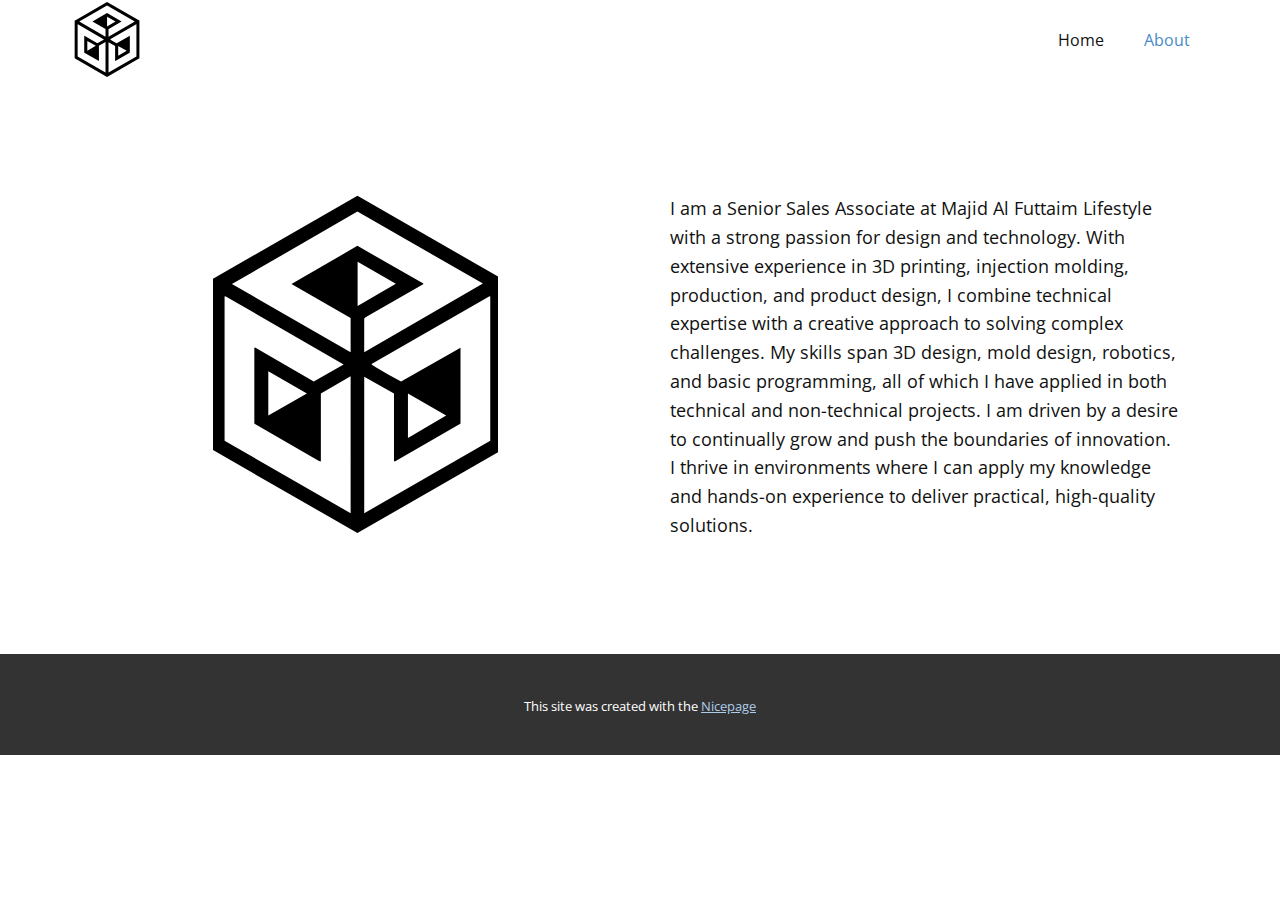
==== commit 57ccbba3: "typo fix" ====
--- a/About.html
+++ b/About.html
@@ -23,8 +23,8 @@
     <meta property="og:title" content="About">
     <meta property="og:type" content="website">
   <meta data-intl-tel-input-cdn-path="intlTelInput/"></head>
-  <body data-path-to-root="./" data-include-products="false" class="u-body u-xl-mode" data-lang="en"><header class="u-clearfix u-header u-header" id="sec-e397"><div class="u-clearfix u-sheet u-valign-middle u-sheet-1">
-        <nav class="u-menu u-menu-dropdown u-offcanvas u-menu-1">
+  <body data-path-to-root="./" data-include-products="false" class="u-body u-xl-mode" data-lang="en"><header class="u-clearfix u-header u-header" id="sec-e397"><div class="u-clearfix u-sheet u-sheet-1">
+        <nav class="u-menu u-menu-one-level u-offcanvas u-menu-1">
           <div class="menu-collapse" style="font-size: 1rem; letter-spacing: 0px;">
             <a class="u-button-style u-custom-left-right-menu-spacing u-custom-padding-bottom u-custom-top-bottom-menu-spacing u-hamburger-link u-nav-link u-text-active-palette-1-base u-text-hover-palette-2-base" href="#">
               <svg class="u-svg-link" viewBox="0 0 24 24"><use xlink:href="#menu-hamburger"></use></svg>
@@ -32,19 +32,17 @@
 </g></svg>
             </a>
           </div>
-          <div class="u-nav-container">
+          <div class="u-custom-menu u-nav-container">
             <ul class="u-nav u-unstyled u-nav-1"><li class="u-nav-item"><a class="u-button-style u-nav-link u-text-active-palette-1-base u-text-hover-palette-2-base" href="./" style="padding: 10px 20px;">Home</a>
-</li><li class="u-nav-item"><a class="u-button-style u-nav-link u-text-active-palette-1-base u-text-hover-palette-2-base" href="About.html" style="padding: 10px 20px;">About</a>
-</li><li class="u-nav-item"><a class="u-button-style u-nav-link u-text-active-palette-1-base u-text-hover-palette-2-base" href="Contact.html" style="padding: 10px 20px;">Contact</a>
+</li><li class="u-nav-item"><a class="u-button-style u-nav-link u-text-active-palette-1-base u-text-hover-palette-2-base" href="./#carousel_d96b" style="padding: 10px 20px;">About</a>
 </li></ul>
           </div>
-          <div class="u-nav-container-collapse">
+          <div class="u-custom-menu u-nav-container-collapse">
             <div class="u-black u-container-style u-inner-container-layout u-opacity u-opacity-95 u-sidenav">
               <div class="u-inner-container-layout u-sidenav-overflow">
                 <div class="u-menu-close"></div>
                 <ul class="u-align-center u-nav u-popupmenu-items u-unstyled u-nav-2"><li class="u-nav-item"><a class="u-button-style u-nav-link" href="./">Home</a>
-</li><li class="u-nav-item"><a class="u-button-style u-nav-link" href="About.html">About</a>
-</li><li class="u-nav-item"><a class="u-button-style u-nav-link" href="Contact.html">Contact</a>
+</li><li class="u-nav-item"><a class="u-button-style u-nav-link" href="./#carousel_d96b">About</a>
 </li></ul>
               </div>
             </div>
--- a/nicepage.css
+++ b/nicepage.css
@@ -43627,78 +43627,6 @@
         }
 
         
-        
-        .u-custom-color-4,
-        .u-body.u-custom-color-4,
-        section.u-custom-color-4:before,
-        .u-custom-color-4 > .u-audio-main-layout-wrapper:before,
-        .u-custom-color-4 > .u-container-layout:before,
-        .u-custom-color-4 > .u-inner-container-layout:before,
-        .u-custom-color-4.u-sidenav:before,
-        .u-container-layout.u-container-layout.u-custom-color-4:before,
-        .u-table-alt-custom-color-4 tr:nth-child(even)
-        {
-            color: #ffffff;
-            background-color: #22272e;
-        }
-
-        .u-input.u-custom-color-4,
-        .u-field-input.u-custom-color-4,
-        .u-button-style.u-custom-color-4,
-        .u-button-style.u-custom-color-4[class*="u-border-"]
-        {
-            color: #ffffff !important;
-            background-color: #22272e !important;
-        }
-
-        .u-button-style.u-custom-color-4:hover,
-        .u-button-style.u-custom-color-4[class*="u-border-"]:hover,
-        .u-button-style.u-custom-color-4:focus,
-        .u-button-style.u-custom-color-4[class*="u-border-"]:focus,
-        .u-button-style.u-button-style.u-custom-color-4:active,
-        .u-button-style.u-button-style.u-custom-color-4[class*="u-border-"]:active,
-        .u-button-style.u-button-style.u-custom-color-4.active,
-        .u-button-style.u-button-style.u-custom-color-4[class*="u-border-"].active,
-        li.active > .u-button-style.u-button-style.u-custom-color-4,
-        li.active > .u-button-style.u-button-style.u-custom-color-4[class*="u-border-"]
-        {
-            color: #ffffff !important;
-            background-color: #1f2329 !important;
-        }
-
-        .u-hover-custom-color-4:hover,
-        .u-hover-custom-color-4[class*="u-border-"]:hover,
-        .u-hover-custom-color-4:focus,
-        .u-hover-custom-color-4[class*="u-border-"]:focus,
-        .u-active-custom-color-4.u-active.u-active,
-        .u-active-custom-color-4[class*="u-border-"].u-active.u-active,
-        a.u-button-style.u-hover-custom-color-4:hover,
-        a.u-button-style.u-hover-custom-color-4.hover,
-        a.u-button-style.u-hover-custom-color-4[class*="u-border-"]:hover,
-        a.u-button-style.u-hover-custom-color-4[class*="u-border-"].hover,
-        a.u-button-style:hover > .u-hover-custom-color-4,
-        a.u-button-style:hover > .u-hover-custom-color-4[class*="u-border-"],
-        a.u-button-style.u-hover-custom-color-4:focus,
-        a.u-button-style.u-hover-custom-color-4[class*="u-border-"]:focus,
-        a.u-button-style.u-button-style.u-active-custom-color-4:active,
-        a.u-button-style.u-button-style.u-active-custom-color-4[class*="u-border-"]:active,
-        a.u-button-style.u-button-style.u-active-custom-color-4.active,
-        a.u-button-style.u-button-style.u-active-custom-color-4[class*="u-border-"].active,
-        a.u-button-style.u-button-style.active > .u-active-custom-color-4,
-        a.u-button-style.u-button-style.active > .u-active-custom-color-4[class*="u-border-"],
-        li.active > a.u-button-style.u-button-style.u-active-custom-color-4,
-        li.active > a.u-button-style.u-button-style.u-active-custom-color-4[class*="u-border-"],
-        input.u-field-input.u-field-input.u-active-custom-color-4:checked
-        {
-            color: #ffffff !important;
-            background-color: #22272e !important;
-        }
-
-        a.u-link.u-hover-custom-color-4:hover {
-            color: #22272e !important;
-        }
-
-        
 
         
         .u-border-custom-color-1,
@@ -43849,57 +43777,6 @@
         }
 
         .u-link.u-border-custom-color-3[class*="u-border-"]:hover
-        {
-            border-color: #1f2329 !important;
-        }
-        
-        
-        .u-border-custom-color-4,
-        .u-border-custom-color-4.u-input,
-        .u-border-custom-color-4.u-field-input.u-field-input,
-        .u-separator-custom-color-4:after
-        {
-            border-color: #22272e;
-            stroke: #22272e;
-        }
-
-        .u-button-style.u-border-custom-color-4
-        {
-            border-color: #22272e !important;
-            color: #22272e !important;
-            background-color: transparent !important;
-        }
-
-        .u-button-style.u-border-custom-color-4:hover,
-        .u-button-style.u-border-custom-color-4:focus
-        {
-            border-color: transparent !important;
-            color: #1f2329 !important;
-            background-color: transparent !important;
-        }
-
-        .u-border-hover-custom-color-4:hover,
-        .u-border-hover-custom-color-4:focus,
-        .u-border-active-custom-color-4.u-active.u-active,
-        a.u-button-style.u-border-hover-custom-color-4:hover,
-        a.u-button-style:hover > .u-border-hover-custom-color-4,
-        a.u-button-style.u-border-hover-custom-color-4:focus,
-        a.u-button-style.u-button-style.u-border-active-custom-color-4:active,
-        a.u-button-style.u-button-style.u-border-active-custom-color-4.active,
-        a.u-button-style.u-button-style.active > .u-border-active-custom-color-4,
-        li.active > a.u-button-style.u-button-style.u-border-active-custom-color-4,
-        input.u-field-input.u-field-input.u-border-active-custom-color-4:checked
-        {
-            color: #22272e !important;
-            border-color: #22272e !important;
-        }
-
-        .u-link.u-border-custom-color-4[class*="u-border-"]
-        {
-            border-color: #22272e !important;
-        }
-
-        .u-link.u-border-custom-color-4[class*="u-border-"]:hover
         {
             border-color: #1f2329 !important;
         }
@@ -44141,86 +44018,6 @@
         }
 
         a.u-link.u-text-hover-custom-color-3:hover
-        {
-            color: #22272e !important;
-        }
-        
-        
-        .u-text-custom-color-4,
-        .u-input.u-text-custom-color-4,
-        .u-input.u-text-custom-color-4[class*="u-border-"],
-        li.active > a.u-button-style.u-text-custom-color-4,
-        li.active > a.u-button-style.u-text-custom-color-4[class*="u-border-"],
-        a.u-button-style.u-text-custom-color-4,
-        a.u-button-style.u-text-custom-color-4[class*="u-border-"]
-        {
-            color: #22272e !important;
-            
-            
-            
-        }
-
-        a.u-button-style.u-text-custom-color-4:hover,
-        a.u-button-style.u-text-custom-color-4[class*="u-border-"]:hover,
-        a.u-button-style.u-text-custom-color-4:focus,
-        a.u-button-style.u-text-custom-color-4[class*="u-border-"]:focus,
-        a.u-button-style.u-button-style.u-text-custom-color-4:active,
-        a.u-button-style.u-button-style.u-text-custom-color-4[class*="u-border-"]:active,
-        a.u-button-style.u-button-style.u-text-custom-color-4.active,
-        a.u-button-style.u-button-style.u-text-custom-color-4[class*="u-border-"].active
-        {
-            color: #1f2329 !important;
-        }
-
-        /* hover */
-        a.u-button-style:hover > .u-text-hover-custom-color-4,
-        a.u-button-style:hover > .u-text-hover-custom-color-4[class*="u-border-"],
-        a.u-button-style.u-button-style.u-text-hover-custom-color-4:hover,
-        a.u-button-style.u-button-style.u-text-hover-custom-color-4[class*="u-border-"]:hover,
-        a.u-button-style.u-button-style.u-button-style.u-text-hover-custom-color-4.active,
-        a.u-button-style.u-button-style.u-button-style.u-text-hover-custom-color-4[class*="u-border-"].active,
-        a.u-button-style.u-button-style.u-button-style.u-text-hover-custom-color-4:active,
-        a.u-button-style.u-button-style.u-button-style.u-text-hover-custom-color-4[class*="u-border-"]:active,
-        a.u-button-style.u-button-style.u-text-hover-custom-color-4:focus,
-        a.u-button-style.u-button-style.u-text-hover-custom-color-4[class*="u-border-"]:focus,
-        /* active */
-        a.u-button-style.u-button-style.u-button-style.u-button-style.u-text-active-custom-color-4:active,
-        a.u-button-style.u-button-style.u-button-style.u-button-style.u-text-active-custom-color-4[class*="u-border-"]:active,
-        a.u-button-style.u-button-style.u-button-style.u-button-style.u-text-active-custom-color-4.active,
-        a.u-button-style.u-button-style.u-button-style.u-button-style.u-text-active-custom-color-4[class*="u-border-"].active,
-        a.u-button-style.u-button-style.active > .u-text-active-custom-color-4,
-        a.u-button-style.u-button-style.active > .u-text-active-custom-color-4[class*="u-border-"],
-        :not(.level-2) > .u-nav > .u-nav-item > a.u-nav-link.u-text-hover-custom-color-4:hover,
-        :not(.level-2) > .u-nav > .u-nav-item > a.u-nav-link.u-nav-link.u-text-active-custom-color-4.active,
-        .u-text-hover-custom-color-4.u-language-url:hover,
-        .u-text-hover-custom-color-4 .u-language-url:hover,
-        .u-text-hover-custom-color-4.u-carousel-control:hover,
-        .u-text-hover-custom-color-4.u-gallery-nav:hover,
-        .u-popupmenu-items.u-text-hover-custom-color-4 .u-nav-link:hover,
-        .u-popupmenu-items.u-popupmenu-items.u-text-active-custom-color-4 .u-nav-link.active,
-        .u-calendar-time-list .u-calendar-time-slot.u-text-hover-custom-color-4:hover,
-        .u-calendar-time-list .u-calendar-time-slot.u-text-active-custom-color-4.u-active
-        {
-            color: #22272e !important;
-        }
-
-        .u-text-custom-color-4 .u-svg-link,
-        .u-text-hover-custom-color-4:hover .u-svg-link,
-        .u-text-hover-custom-color-4:focus .u-svg-link,
-        .u-text-active-custom-color-4:active .u-svg-link.u-svg-link,
-        .u-button-style:hover > .u-text-hover-custom-color-4 .u-svg-link,
-        .u-button-style.u-button-style:active > .u-text-active-custom-color-4 .u-svg-link,
-        .u-button-style.u-button-style.active > .u-text-active-custom-color-4 .u-svg-link
-        {
-            fill: #22272e;
-        }
-
-        .u-link.u-text-custom-color-4:hover
-        {
-            color: #1f2329 !important;
-        }
-
-        a.u-link.u-text-hover-custom-color-4:hover
         {
             color: #22272e !important;
         }
@@ -44782,25 +44579,25 @@
         /** color-rules **/
 
         /** alt-color-rules **/
-        .u-custom-color-1 a,.u-custom-color-2 a,.u-custom-color-3 a,.u-custom-color-4 a,.u-body-color a,.u-palette-1-base a,.u-palette-1-dark-3 a,.u-palette-1-dark-2 a,.u-palette-1-dark-1 a,.u-palette-1 a,.u-palette-1-light-1 a,.u-palette-2-base a,.u-palette-2-dark-3 a,.u-palette-2-dark-2 a,.u-palette-2-dark-1 a,.u-palette-2 a,.u-palette-2-light-1 a,.u-palette-3-dark-3 a,.u-palette-3-dark-2 a,.u-palette-3-dark-1 a,.u-palette-4-base a,.u-palette-4-dark-3 a,.u-palette-4-dark-2 a,.u-palette-4-dark-1 a,.u-palette-5-dark-3 a,.u-palette-5-dark-2 a,.u-palette-5-dark-1 a,.u-grey-40 a,.u-grey-30 a,.u-grey-90 a,.u-grey-80 a,.u-grey-75 a,.u-black a,.u-grey-70 a,.u-grey-60 a,.u-grey-50 a,.u-grey-dark-3 a,.u-grey-dark-2 a,.u-grey-dark-1 a,.u-grey a,.u-shading a,.u-overlap-contrast .u-header a:not(.u-nav-link):not(.u-btn)
+        .u-custom-color-1 a,.u-custom-color-2 a,.u-custom-color-3 a,.u-body-color a,.u-palette-1-base a,.u-palette-1-dark-3 a,.u-palette-1-dark-2 a,.u-palette-1-dark-1 a,.u-palette-1 a,.u-palette-1-light-1 a,.u-palette-2-base a,.u-palette-2-dark-3 a,.u-palette-2-dark-2 a,.u-palette-2-dark-1 a,.u-palette-2 a,.u-palette-2-light-1 a,.u-palette-3-dark-3 a,.u-palette-3-dark-2 a,.u-palette-3-dark-1 a,.u-palette-4-base a,.u-palette-4-dark-3 a,.u-palette-4-dark-2 a,.u-palette-4-dark-1 a,.u-palette-5-dark-3 a,.u-palette-5-dark-2 a,.u-palette-5-dark-1 a,.u-grey-40 a,.u-grey-30 a,.u-grey-90 a,.u-grey-80 a,.u-grey-75 a,.u-black a,.u-grey-70 a,.u-grey-60 a,.u-grey-50 a,.u-grey-dark-3 a,.u-grey-dark-2 a,.u-grey-dark-1 a,.u-grey a,.u-shading a,.u-overlap-contrast .u-header a:not(.u-nav-link):not(.u-btn)
         {
         color: #adcce9;
         }
-        .u-custom-color-1 a:hover,.u-custom-color-2 a:hover,.u-custom-color-3 a:hover,.u-custom-color-4 a:hover,.u-body-color a:hover,.u-palette-1-base a:hover,.u-palette-1-dark-3 a:hover,.u-palette-1-dark-2 a:hover,.u-palette-1-dark-1 a:hover,.u-palette-1 a:hover,.u-palette-1-light-1 a:hover,.u-palette-2-base a:hover,.u-palette-2-dark-3 a:hover,.u-palette-2-dark-2 a:hover,.u-palette-2-dark-1 a:hover,.u-palette-2 a:hover,.u-palette-2-light-1 a:hover,.u-palette-3-dark-3 a:hover,.u-palette-3-dark-2 a:hover,.u-palette-3-dark-1 a:hover,.u-palette-4-base a:hover,.u-palette-4-dark-3 a:hover,.u-palette-4-dark-2 a:hover,.u-palette-4-dark-1 a:hover,.u-palette-5-dark-3 a:hover,.u-palette-5-dark-2 a:hover,.u-palette-5-dark-1 a:hover,.u-grey-40 a:hover,.u-grey-30 a:hover,.u-grey-90 a:hover,.u-grey-80 a:hover,.u-grey-75 a:hover,.u-black a:hover,.u-grey-70 a:hover,.u-grey-60 a:hover,.u-grey-50 a:hover,.u-grey-dark-3 a:hover,.u-grey-dark-2 a:hover,.u-grey-dark-1 a:hover,.u-grey a:hover
+        .u-custom-color-1 a:hover,.u-custom-color-2 a:hover,.u-custom-color-3 a:hover,.u-body-color a:hover,.u-palette-1-base a:hover,.u-palette-1-dark-3 a:hover,.u-palette-1-dark-2 a:hover,.u-palette-1-dark-1 a:hover,.u-palette-1 a:hover,.u-palette-1-light-1 a:hover,.u-palette-2-base a:hover,.u-palette-2-dark-3 a:hover,.u-palette-2-dark-2 a:hover,.u-palette-2-dark-1 a:hover,.u-palette-2 a:hover,.u-palette-2-light-1 a:hover,.u-palette-3-dark-3 a:hover,.u-palette-3-dark-2 a:hover,.u-palette-3-dark-1 a:hover,.u-palette-4-base a:hover,.u-palette-4-dark-3 a:hover,.u-palette-4-dark-2 a:hover,.u-palette-4-dark-1 a:hover,.u-palette-5-dark-3 a:hover,.u-palette-5-dark-2 a:hover,.u-palette-5-dark-1 a:hover,.u-grey-40 a:hover,.u-grey-30 a:hover,.u-grey-90 a:hover,.u-grey-80 a:hover,.u-grey-75 a:hover,.u-black a:hover,.u-grey-70 a:hover,.u-grey-60 a:hover,.u-grey-50 a:hover,.u-grey-dark-3 a:hover,.u-grey-dark-2 a:hover,.u-grey-dark-1 a:hover,.u-grey a:hover
         {
         color: #a1a1a1;
         }
-        .u-custom-color-1 .u-btn,.u-custom-color-2 .u-btn,.u-custom-color-3 .u-btn,.u-custom-color-4 .u-btn,.u-body-color .u-btn,.u-palette-1-base .u-btn,.u-palette-1-dark-3 .u-btn,.u-palette-1-dark-2 .u-btn,.u-palette-1-dark-1 .u-btn,.u-palette-1 .u-btn,.u-palette-1-light-1 .u-btn,.u-palette-2-base .u-btn,.u-palette-2-dark-3 .u-btn,.u-palette-2-dark-2 .u-btn,.u-palette-2-dark-1 .u-btn,.u-palette-2 .u-btn,.u-palette-2-light-1 .u-btn,.u-palette-3-dark-3 .u-btn,.u-palette-3-dark-2 .u-btn,.u-palette-3-dark-1 .u-btn,.u-palette-4-base .u-btn,.u-palette-4-dark-3 .u-btn,.u-palette-4-dark-2 .u-btn,.u-palette-4-dark-1 .u-btn,.u-palette-5-dark-3 .u-btn,.u-palette-5-dark-2 .u-btn,.u-palette-5-dark-1 .u-btn,.u-grey-40 .u-btn,.u-grey-30 .u-btn,.u-grey-90 .u-btn,.u-grey-80 .u-btn,.u-grey-75 .u-btn,.u-black .u-btn,.u-grey-70 .u-btn,.u-grey-60 .u-btn,.u-grey-50 .u-btn,.u-grey-dark-3 .u-btn,.u-grey-dark-2 .u-btn,.u-grey-dark-1 .u-btn,.u-grey .u-btn,.u-shading .u-btn,.u-overlap-contrast .u-header .u-btn
+        .u-custom-color-1 .u-btn,.u-custom-color-2 .u-btn,.u-custom-color-3 .u-btn,.u-body-color .u-btn,.u-palette-1-base .u-btn,.u-palette-1-dark-3 .u-btn,.u-palette-1-dark-2 .u-btn,.u-palette-1-dark-1 .u-btn,.u-palette-1 .u-btn,.u-palette-1-light-1 .u-btn,.u-palette-2-base .u-btn,.u-palette-2-dark-3 .u-btn,.u-palette-2-dark-2 .u-btn,.u-palette-2-dark-1 .u-btn,.u-palette-2 .u-btn,.u-palette-2-light-1 .u-btn,.u-palette-3-dark-3 .u-btn,.u-palette-3-dark-2 .u-btn,.u-palette-3-dark-1 .u-btn,.u-palette-4-base .u-btn,.u-palette-4-dark-3 .u-btn,.u-palette-4-dark-2 .u-btn,.u-palette-4-dark-1 .u-btn,.u-palette-5-dark-3 .u-btn,.u-palette-5-dark-2 .u-btn,.u-palette-5-dark-1 .u-btn,.u-grey-40 .u-btn,.u-grey-30 .u-btn,.u-grey-90 .u-btn,.u-grey-80 .u-btn,.u-grey-75 .u-btn,.u-black .u-btn,.u-grey-70 .u-btn,.u-grey-60 .u-btn,.u-grey-50 .u-btn,.u-grey-dark-3 .u-btn,.u-grey-dark-2 .u-btn,.u-grey-dark-1 .u-btn,.u-grey .u-btn,.u-shading .u-btn,.u-overlap-contrast .u-header .u-btn
         {
         background-color: #adcce9;
         color: #000000;
         }
-        .u-custom-color-1 .u-btn:hover,.u-custom-color-2 .u-btn:hover,.u-custom-color-3 .u-btn:hover,.u-custom-color-4 .u-btn:hover,.u-body-color .u-btn:hover,.u-palette-1-base .u-btn:hover,.u-palette-1-dark-3 .u-btn:hover,.u-palette-1-dark-2 .u-btn:hover,.u-palette-1-dark-1 .u-btn:hover,.u-palette-1 .u-btn:hover,.u-palette-1-light-1 .u-btn:hover,.u-palette-2-base .u-btn:hover,.u-palette-2-dark-3 .u-btn:hover,.u-palette-2-dark-2 .u-btn:hover,.u-palette-2-dark-1 .u-btn:hover,.u-palette-2 .u-btn:hover,.u-palette-2-light-1 .u-btn:hover,.u-palette-3-dark-3 .u-btn:hover,.u-palette-3-dark-2 .u-btn:hover,.u-palette-3-dark-1 .u-btn:hover,.u-palette-4-base .u-btn:hover,.u-palette-4-dark-3 .u-btn:hover,.u-palette-4-dark-2 .u-btn:hover,.u-palette-4-dark-1 .u-btn:hover,.u-palette-5-dark-3 .u-btn:hover,.u-palette-5-dark-2 .u-btn:hover,.u-palette-5-dark-1 .u-btn:hover,.u-grey-40 .u-btn:hover,.u-grey-30 .u-btn:hover,.u-grey-90 .u-btn:hover,.u-grey-80 .u-btn:hover,.u-grey-75 .u-btn:hover,.u-black .u-btn:hover,.u-grey-70 .u-btn:hover,.u-grey-60 .u-btn:hover,.u-grey-50 .u-btn:hover,.u-grey-dark-3 .u-btn:hover,.u-grey-dark-2 .u-btn:hover,.u-grey-dark-1 .u-btn:hover,.u-grey .u-btn:hover,.u-shading .u-btn:hover,.u-overlap-contrast .u-header .u-btn:hover
+        .u-custom-color-1 .u-btn:hover,.u-custom-color-2 .u-btn:hover,.u-custom-color-3 .u-btn:hover,.u-body-color .u-btn:hover,.u-palette-1-base .u-btn:hover,.u-palette-1-dark-3 .u-btn:hover,.u-palette-1-dark-2 .u-btn:hover,.u-palette-1-dark-1 .u-btn:hover,.u-palette-1 .u-btn:hover,.u-palette-1-light-1 .u-btn:hover,.u-palette-2-base .u-btn:hover,.u-palette-2-dark-3 .u-btn:hover,.u-palette-2-dark-2 .u-btn:hover,.u-palette-2-dark-1 .u-btn:hover,.u-palette-2 .u-btn:hover,.u-palette-2-light-1 .u-btn:hover,.u-palette-3-dark-3 .u-btn:hover,.u-palette-3-dark-2 .u-btn:hover,.u-palette-3-dark-1 .u-btn:hover,.u-palette-4-base .u-btn:hover,.u-palette-4-dark-3 .u-btn:hover,.u-palette-4-dark-2 .u-btn:hover,.u-palette-4-dark-1 .u-btn:hover,.u-palette-5-dark-3 .u-btn:hover,.u-palette-5-dark-2 .u-btn:hover,.u-palette-5-dark-1 .u-btn:hover,.u-grey-40 .u-btn:hover,.u-grey-30 .u-btn:hover,.u-grey-90 .u-btn:hover,.u-grey-80 .u-btn:hover,.u-grey-75 .u-btn:hover,.u-black .u-btn:hover,.u-grey-70 .u-btn:hover,.u-grey-60 .u-btn:hover,.u-grey-50 .u-btn:hover,.u-grey-dark-3 .u-btn:hover,.u-grey-dark-2 .u-btn:hover,.u-grey-dark-1 .u-btn:hover,.u-grey .u-btn:hover,.u-shading .u-btn:hover,.u-overlap-contrast .u-header .u-btn:hover
         {
         background-color: #8db8e0;
         color: #ffffff;
         }
-        .u-custom-color-1 .u-btn:active,.u-custom-color-2 .u-btn:active,.u-custom-color-3 .u-btn:active,.u-custom-color-4 .u-btn:active,.u-body-color .u-btn:active,.u-palette-1-base .u-btn:active,.u-palette-1-dark-3 .u-btn:active,.u-palette-1-dark-2 .u-btn:active,.u-palette-1-dark-1 .u-btn:active,.u-palette-1 .u-btn:active,.u-palette-1-light-1 .u-btn:active,.u-palette-2-base .u-btn:active,.u-palette-2-dark-3 .u-btn:active,.u-palette-2-dark-2 .u-btn:active,.u-palette-2-dark-1 .u-btn:active,.u-palette-2 .u-btn:active,.u-palette-2-light-1 .u-btn:active,.u-palette-3-dark-3 .u-btn:active,.u-palette-3-dark-2 .u-btn:active,.u-palette-3-dark-1 .u-btn:active,.u-palette-4-base .u-btn:active,.u-palette-4-dark-3 .u-btn:active,.u-palette-4-dark-2 .u-btn:active,.u-palette-4-dark-1 .u-btn:active,.u-palette-5-dark-3 .u-btn:active,.u-palette-5-dark-2 .u-btn:active,.u-palette-5-dark-1 .u-btn:active,.u-grey-40 .u-btn:active,.u-grey-30 .u-btn:active,.u-grey-90 .u-btn:active,.u-grey-80 .u-btn:active,.u-grey-75 .u-btn:active,.u-black .u-btn:active,.u-grey-70 .u-btn:active,.u-grey-60 .u-btn:active,.u-grey-50 .u-btn:active,.u-grey-dark-3 .u-btn:active,.u-grey-dark-2 .u-btn:active,.u-grey-dark-1 .u-btn:active,.u-grey .u-btn:active,.u-shading .u-btn:active,.u-overlap-contrast .u-header .u-btn:active
+        .u-custom-color-1 .u-btn:active,.u-custom-color-2 .u-btn:active,.u-custom-color-3 .u-btn:active,.u-body-color .u-btn:active,.u-palette-1-base .u-btn:active,.u-palette-1-dark-3 .u-btn:active,.u-palette-1-dark-2 .u-btn:active,.u-palette-1-dark-1 .u-btn:active,.u-palette-1 .u-btn:active,.u-palette-1-light-1 .u-btn:active,.u-palette-2-base .u-btn:active,.u-palette-2-dark-3 .u-btn:active,.u-palette-2-dark-2 .u-btn:active,.u-palette-2-dark-1 .u-btn:active,.u-palette-2 .u-btn:active,.u-palette-2-light-1 .u-btn:active,.u-palette-3-dark-3 .u-btn:active,.u-palette-3-dark-2 .u-btn:active,.u-palette-3-dark-1 .u-btn:active,.u-palette-4-base .u-btn:active,.u-palette-4-dark-3 .u-btn:active,.u-palette-4-dark-2 .u-btn:active,.u-palette-4-dark-1 .u-btn:active,.u-palette-5-dark-3 .u-btn:active,.u-palette-5-dark-2 .u-btn:active,.u-palette-5-dark-1 .u-btn:active,.u-grey-40 .u-btn:active,.u-grey-30 .u-btn:active,.u-grey-90 .u-btn:active,.u-grey-80 .u-btn:active,.u-grey-75 .u-btn:active,.u-black .u-btn:active,.u-grey-70 .u-btn:active,.u-grey-60 .u-btn:active,.u-grey-50 .u-btn:active,.u-grey-dark-3 .u-btn:active,.u-grey-dark-2 .u-btn:active,.u-grey-dark-1 .u-btn:active,.u-grey .u-btn:active,.u-shading .u-btn:active,.u-overlap-contrast .u-header .u-btn:active
         {
         background-color: #8db8e0;
         color: #ffffff;
@@ -44819,12 +44616,11 @@
 }
 
 .u-header .u-menu-1 {
-  margin: 0 0 0 auto;
+  margin: 22px 0 0 auto;
 }
 
 .u-header .u-nav-1 {
   font-size: 1rem;
-  letter-spacing: 0px;
 }
 
 .u-header .u-nav-2 {
@@ -44834,11 +44630,15 @@
 .u-header .u-image-1 {
   width: 73px;
   height: 80px;
-  margin: -58px auto -22px 0;
+  margin: -58px auto 0 0;
 }
 @media (max-width: 1199px) {
   .u-header .u-menu-1 {
     width: auto;
+  }
+
+  .u-header .u-nav-1 {
+    letter-spacing: normal;
   }
 
   .u-header .u-image-1 {
